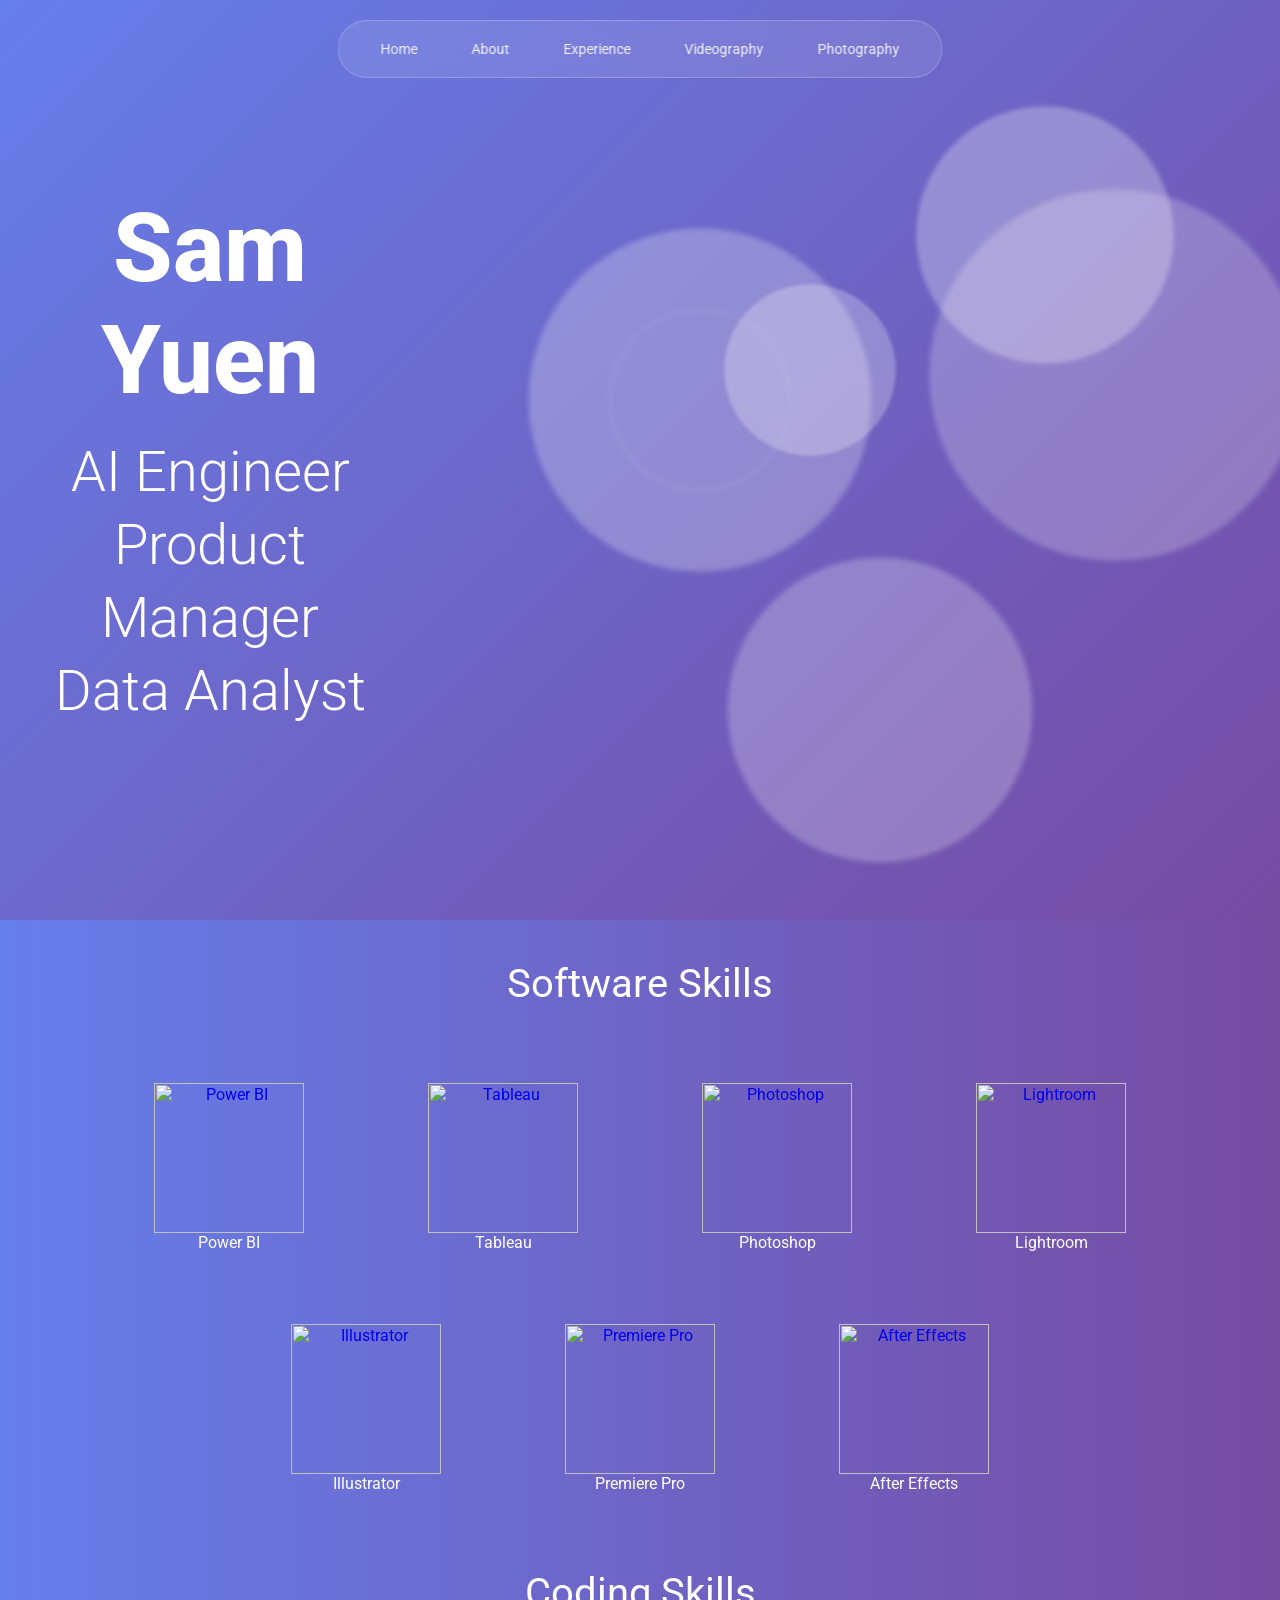
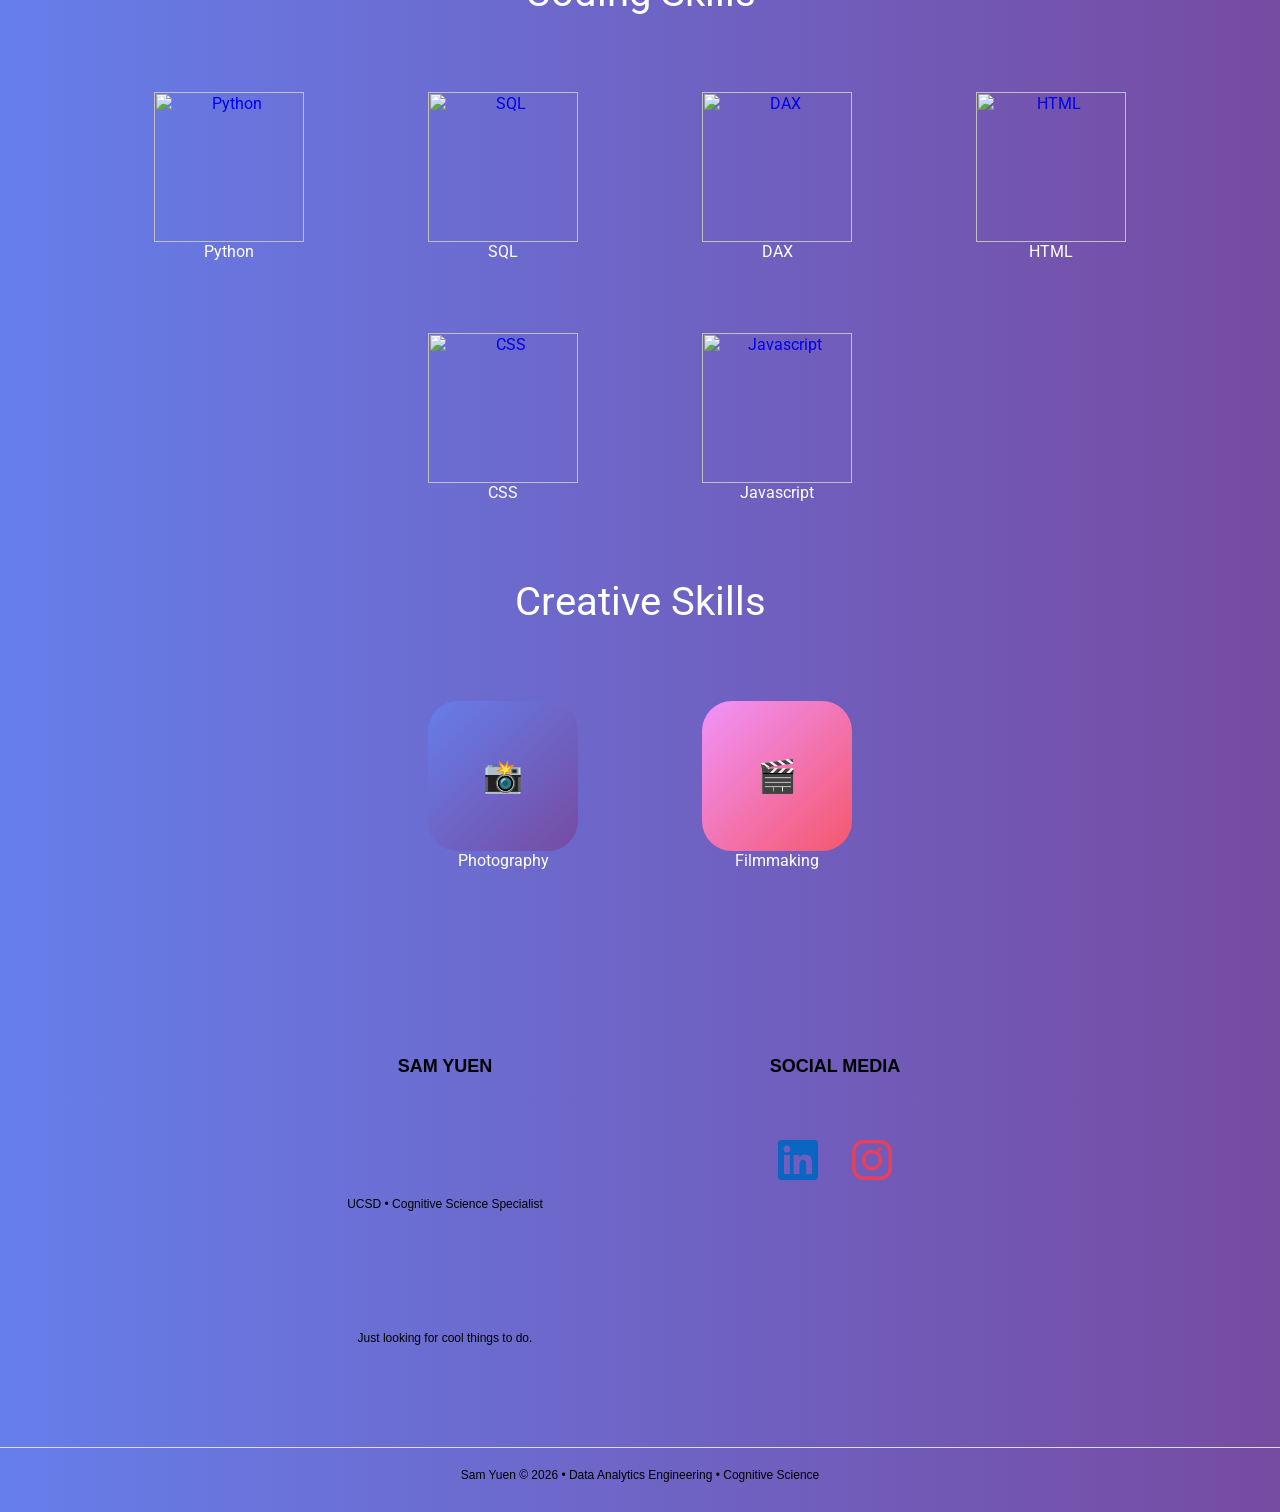
==== index.html @ 104d965e "Update index.html" ====
<nav class="navbar">
  <a href="https://samyuen33.github.io/site/index.html">Home</a>
  <a href="https://samyuen33.github.io/site/pages/about.html">About</a>
  <a href="https://samyuen33.github.io/site/pages/experience.html">Experience</a>
  <a href="https://samyuen33.github.io/site/pages/filmmaking.html">Videography</a>
  <a href="https://samyuen33.github.io/site/pages/photography.html">Photography</a>
</nav><!doctype html>
<html>
<head>
<meta charset="utf-8">
<meta name="viewport" content="width=device-width, initial-scale=1.0">
<title>Sam Yuen - Portfolio</title>

<script src="https://unpkg.com/aos@2.3.1/dist/aos.js"></script>
<link href="https://unpkg.com/aos@2.3.1/dist/aos.css" rel="stylesheet">
<link href="https://fonts.googleapis.com/css?family=Roboto:300,800&display=swap" rel="stylesheet">

<style type="text/css">
@charset "utf-8";

body {
	background: linear-gradient(90deg, #667eea 0%, #764ba2 100%);
	opacity: 0; 
    transition: opacity 3s; 
}

html, body {
    height: 100%;
    margin: 0;
    padding: 0;
}

body::-webkit-scrollbar {
	display: none;
}

body {
  -ms-overflow-style: none;
  scrollbar-width: none;
}

.topnav {
  background-color: #333;
  overflow: hidden;
}

.topnav a {
  float: left;
  color: #f2f2f2;
  text-align: center;
  padding: 14px 16px;
  text-decoration: none;
  font-size: 17px;
}

.topnav a:hover {
  background-color: #ddd;
  color: black;
}

.topnav a.active {
  background-color: #005CFF;
  color: white;
}

a {
	font-family: 'Roboto', sans-serif;
	text-decoration: none;
}

/* Navbar styling */
.navbar {
  position: fixed;
  top: 20px;
  left: 50%;
  transform: translateX(-50%);
  display: flex;
  gap: 30px;
  background: rgba(255, 255, 255, 0.1);
  backdrop-filter: blur(12px);
  border-radius: 50px;
  padding: 12px 30px;
  border: 1px solid rgba(255, 255, 255, 0.2);
  z-index: 100;
  font-family: 'Roboto', sans-serif;
}

.navbar a {
  color: #f2f2f2;
  font-size: 14px;
  padding: 8px 12px;
  transition: transform 0.2s ease-out;
}

.navbar a:hover {
  transform: translateY(-4px);
}

p.softwareskills {
	text-align: center;
	font-family: 'Roboto', sans-serif;
	color: white;
	font-size: 40px;
	margin-top: 40px;
}

ul.softwareskills {
	text-align: center;
	list-style: none;
	padding: 0;
}

li {
  display: inline-block;
  margin: 20px;
}

img.software {
	height: 150px;
	width: 150px;
}



p.codingskills {
	color: white;
	font-family: 'Roboto', sans-serif;
	text-align: center;
	font-size: 40px;
	margin-top: 40px;
}

img.codingskills {
	height: 150px;
	width: 150px;
}

ul.codingskills {
	text-align: center;
	list-style: none;
	padding: 0;
}

p.creativeskills {
	color: white;
	font-family: 'Roboto', sans-serif;
	text-align: center;
	font-size: 40px;
	margin-top: 40px;
}

video.creativeskills {
	height: 180px;
	width: auto;
	border-radius: 30px;
	background: #f0f0f0;
}

a {
	opacity: 1;
	transition: .5s ease;
}

a:hover {
	opacity: 0.6;
}

.footer {
	color: black;
	font-family: 'Lexend Deca', sans-serif;
	font-size: 12px;
	text-align: center;
	margin-top: 60px;
	padding: 30px 0;
}

#container {
	display: flex;
	justify-content: center;
	gap: 40px;
	margin: 60px 20px;
	flex-wrap: wrap;
}

.box1, .box2 {
	flex: 1;
	min-width: 250px;
	max-width: 350px;
}

div.nav3 {
	text-align: center;
	margin: 15px 0;
}

.socialmedia {
	padding: 15px;
	display: inline-block;
}

img.icons {
	height: 40px;
	width: 40px;
	opacity: 0.7;
	transition: 0.3s;
}

img.icons:hover {
	opacity: 1;
}

.indexpic {
	width: 100%;
	height: auto;
	display: block;
}

.footer-bottom {
	border-top: 1px solid #ddd;
	padding-top: 20px;
	margin-top: 40px;
}
</style>
</head>

<body onload="document.body.style.opacity='1'">
	


<div id="banner" style="display: flex; align-items: center; background: linear-gradient(135deg, #667eea 0%, #764ba2 100%); padding: 60px 40px; min-height: 500px; gap: 60px; position: relative; overflow: hidden;">
  <!-- Left side text -->
  <div style="flex: 1; display: flex; flex-direction: column; justify-content: center; align-items: center; position: relative; z-index: 2;">
    <div id="textContent" style="font-family: 'Roboto', sans-serif; color: white; text-align: center; transition: transform 0.1s ease-out;">
      <div style="font-size: 96px; font-weight: 800; margin-bottom: 20px;">Sam Yuen</div>
      <div style="font-size: 56px; line-height: 1.3; font-weight: 300;">
        <div>AI Engineer</div>
        <div>Product Manager</div>
        <div>Data Analyst</div>
      </div>
    </div>
  </div>
  
  <!-- Right side interactive frosted glass cogs -->
  <div style="flex: 1; display: flex; justify-content: center; align-items: center; position: relative; z-index: 1; perspective: 1000px;">
    <div id="cubeContainer" style="position: relative; width: 800px; height: 800px;">
      <!-- Cog 1 (large, left) -->
      <svg id="cube1" style="position: absolute; left: 80px; top: 160px; width: 360px; height: 360px; transition: transform 0.1s ease-out; transform-style: preserve-3d; transform-origin: center;" viewBox="0 0 200 200">
        <defs>
          <filter id="cogGlass1">
            <feGaussianBlur in="SourceGraphic" stdDeviation="1.5" />
          </filter>
        </defs>
        <g opacity="0.25" filter="url(#cogGlass1)">
          <circle cx="100" cy="100" r="95" fill="white" stroke="rgba(255,255,255,0.3)" stroke-width="2"/>
          <g id="teeth1">
            <rect x="95" y="8" width="10" height="20" fill="white"/>
            <rect x="95" y="8" width="10" height="20" fill="white" transform="rotate(30 100 100)"/>
            <rect x="95" y="8" width="10" height="20" fill="white" transform="rotate(60 100 100)"/>
            <rect x="95" y="8" width="10" height="20" fill="white" transform="rotate(90 100 100)"/>
            <rect x="95" y="8" width="10" height="20" fill="white" transform="rotate(120 100 100)"/>
            <rect x="95" y="8" width="10" height="20" fill="white" transform="rotate(150 100 100)"/>
            <rect x="95" y="8" width="10" height="20" fill="white" transform="rotate(180 100 100)"/>
            <rect x="95" y="8" width="10" height="20" fill="white" transform="rotate(210 100 100)"/>
            <rect x="95" y="8" width="10" height="20" fill="white" transform="rotate(240 100 100)"/>
            <rect x="95" y="8" width="10" height="20" fill="white" transform="rotate(270 100 100)"/>
            <rect x="95" y="8" width="10" height="20" fill="white" transform="rotate(300 100 100)"/>
            <rect x="95" y="8" width="10" height="20" fill="white" transform="rotate(330 100 100)"/>
          </g>
          <circle cx="100" cy="100" r="60" fill="rgba(255,255,255,0.2)" stroke="rgba(255,255,255,0.3)" stroke-width="2"/>
        </g>
        <g opacity="0.3" filter="url(#cogGlass1)">
          <circle cx="100" cy="100" r="50" fill="none" stroke="rgba(255,255,255,0.4)" stroke-width="1"/>
        </g>
      </svg>
      
      <!-- Cog 0.5 (between cog 1 and 2, bottom) -->
      <svg id="cube0_5" style="position: absolute; left: 280px; top: 490px; width: 320px; height: 320px; transition: transform 0.1s ease-out; transform-style: preserve-3d; transform-origin: center;" viewBox="0 0 200 200">
        <g opacity="0.24" filter="url(#cogGlass1)">
          <circle cx="100" cy="100" r="95" fill="white" stroke="rgba(255,255,255,0.28)" stroke-width="2"/>
          <g id="teeth0_5">
            <rect x="95" y="8" width="10" height="20" fill="white"/>
            <rect x="95" y="8" width="10" height="20" fill="white" transform="rotate(30 100 100)"/>
            <rect x="95" y="8" width="10" height="20" fill="white" transform="rotate(60 100 100)"/>
            <rect x="95" y="8" width="10" height="20" fill="white" transform="rotate(90 100 100)"/>
            <rect x="95" y="8" width="10" height="20" fill="white" transform="rotate(120 100 100)"/>
            <rect x="95" y="8" width="10" height="20" fill="white" transform="rotate(150 100 100)"/>
            <rect x="95" y="8" width="10" height="20" fill="white" transform="rotate(180 100 100)"/>
            <rect x="95" y="8" width="10" height="20" fill="white" transform="rotate(210 100 100)"/>
            <rect x="95" y="8" width="10" height="20" fill="white" transform="rotate(240 100 100)"/>
            <rect x="95" y="8" width="10" height="20" fill="white" transform="rotate(270 100 100)"/>
            <rect x="95" y="8" width="10" height="20" fill="white" transform="rotate(300 100 100)"/>
            <rect x="95" y="8" width="10" height="20" fill="white" transform="rotate(330 100 100)"/>
          </g>
          <circle cx="100" cy="100" r="60" fill="rgba(255,255,255,0.2)" stroke="rgba(255,255,255,0.28)" stroke-width="2"/>
        </g>
      </svg>
      
      <!-- Cog 1.5 (medium, between 1 and 2) -->
      <svg id="cube1_5" style="position: absolute; left: 280px; top: 220px; width: 180px; height: 180px; transition: transform 0.1s ease-out; transform-style: preserve-3d; transform-origin: center;" viewBox="0 0 200 200">
        <g opacity="0.26" filter="url(#cogGlass1)">
          <circle cx="100" cy="100" r="95" fill="white" stroke="rgba(255,255,255,0.32)" stroke-width="2"/>
          <g id="teeth1_5">
            <rect x="95" y="8" width="10" height="20" fill="white"/>
            <rect x="95" y="8" width="10" height="20" fill="white" transform="rotate(30 100 100)"/>
            <rect x="95" y="8" width="10" height="20" fill="white" transform="rotate(60 100 100)"/>
            <rect x="95" y="8" width="10" height="20" fill="white" transform="rotate(90 100 100)"/>
            <rect x="95" y="8" width="10" height="20" fill="white" transform="rotate(120 100 100)"/>
            <rect x="95" y="8" width="10" height="20" fill="white" transform="rotate(150 100 100)"/>
            <rect x="95" y="8" width="10" height="20" fill="white" transform="rotate(180 100 100)"/>
            <rect x="95" y="8" width="10" height="20" fill="white" transform="rotate(210 100 100)"/>
            <rect x="95" y="8" width="10" height="20" fill="white" transform="rotate(240 100 100)"/>
            <rect x="95" y="8" width="10" height="20" fill="white" transform="rotate(270 100 100)"/>
            <rect x="95" y="8" width="10" height="20" fill="white" transform="rotate(300 100 100)"/>
            <rect x="95" y="8" width="10" height="20" fill="white" transform="rotate(330 100 100)"/>
          </g>
          <circle cx="100" cy="100" r="60" fill="rgba(255,255,255,0.2)" stroke="rgba(255,255,255,0.32)" stroke-width="2"/>
        </g>
      </svg>
      
      <!-- Cog 2 (large, center-right) -->
      <svg id="cube2" style="position: absolute; left: 480px; top: 120px; width: 390px; height: 390px; transition: transform 0.1s ease-out; transform-style: preserve-3d; transform-origin: center;" viewBox="0 0 200 200">
        <g opacity="0.22" filter="url(#cogGlass1)">
          <circle cx="100" cy="100" r="95" fill="white" stroke="rgba(255,255,255,0.25)" stroke-width="2"/>
          <g id="teeth2">
            <rect x="95" y="8" width="10" height="20" fill="white"/>
            <rect x="95" y="8" width="10" height="20" fill="white" transform="rotate(30 100 100)"/>
            <rect x="95" y="8" width="10" height="20" fill="white" transform="rotate(60 100 100)"/>
            <rect x="95" y="8" width="10" height="20" fill="white" transform="rotate(90 100 100)"/>
            <rect x="95" y="8" width="10" height="20" fill="white" transform="rotate(120 100 100)"/>
            <rect x="95" y="8" width="10" height="20" fill="white" transform="rotate(150 100 100)"/>
            <rect x="95" y="8" width="10" height="20" fill="white" transform="rotate(180 100 100)"/>
            <rect x="95" y="8" width="10" height="20" fill="white" transform="rotate(210 100 100)"/>
            <rect x="95" y="8" width="10" height="20" fill="white" transform="rotate(240 100 100)"/>
            <rect x="95" y="8" width="10" height="20" fill="white" transform="rotate(270 100 100)"/>
            <rect x="95" y="8" width="10" height="20" fill="white" transform="rotate(300 100 100)"/>
            <rect x="95" y="8" width="10" height="20" fill="white" transform="rotate(330 100 100)"/>
          </g>
          <circle cx="100" cy="100" r="60" fill="rgba(255,255,255,0.2)" stroke="rgba(255,255,255,0.25)" stroke-width="2"/>
        </g>
      </svg>
      
      <!-- Cog 3 (medium, top-right) -->
      <svg id="cube3" style="position: absolute; right: 60px; top: 40px; width: 270px; height: 270px; transition: transform 0.1s ease-out; transform-style: preserve-3d; transform-origin: center;" viewBox="0 0 200 200">
        <g opacity="0.28" filter="url(#cogGlass1)">
          <circle cx="100" cy="100" r="95" fill="white" stroke="rgba(255,255,255,0.35)" stroke-width="2"/>
          <g id="teeth3">
            <rect x="95" y="8" width="10" height="20" fill="white"/>
            <rect x="95" y="8" width="10" height="20" fill="white" transform="rotate(30 100 100)"/>
            <rect x="95" y="8" width="10" height="20" fill="white" transform="rotate(60 100 100)"/>
            <rect x="95" y="8" width="10" height="20" fill="white" transform="rotate(90 100 100)"/>
            <rect x="95" y="8" width="10" height="20" fill="white" transform="rotate(120 100 100)"/>
            <rect x="95" y="8" width="10" height="20" fill="white" transform="rotate(150 100 100)"/>
            <rect x="95" y="8" width="10" height="20" fill="white" transform="rotate(180 100 100)"/>
            <rect x="95" y="8" width="10" height="20" fill="white" transform="rotate(210 100 100)"/>
            <rect x="95" y="8" width="10" height="20" fill="white" transform="rotate(240 100 100)"/>
            <rect x="95" y="8" width="10" height="20" fill="white" transform="rotate(270 100 100)"/>
            <rect x="95" y="8" width="10" height="20" fill="white" transform="rotate(300 100 100)"/>
            <rect x="95" y="8" width="10" height="20" fill="white" transform="rotate(330 100 100)"/>
          </g>
          <circle cx="100" cy="100" r="60" fill="rgba(255,255,255,0.2)" stroke="rgba(255,255,255,0.35)" stroke-width="2"/>
        </g>
      </svg>
    </div>
  </div>
</div>

<script>
const banner = document.getElementById('banner');
const cube1 = document.getElementById('cube1');
const cube0_5 = document.getElementById('cube0_5');
const cube1_5 = document.getElementById('cube1_5');
const cube2 = document.getElementById('cube2');
const cube3 = document.getElementById('cube3');

banner.addEventListener('mousemove', (e) => {
  const rect = banner.getBoundingClientRect();
  const x = e.clientX - rect.left;
  const y = e.clientY - rect.top;
  
  const centerX = rect.width / 2;
  const centerY = rect.height / 2;
  
  const distX = (x - centerX) / centerX;
  const distY = (y - centerY) / centerY;
  
  const moveX = distX * 25;
  const moveY = distY * 25;
  const rotateX = distY * 5;
  const rotateY = -distX * 5;
  
  const scale1 = 1 + (Math.abs(distX) + Math.abs(distY)) * 0.15;
  const scale0_5 = 1 + (Math.abs(distX) + Math.abs(distY)) * 0.14;
  const scale1_5 = 1 + (Math.abs(distX) + Math.abs(distY)) * 0.18;
  const scale2 = 1 + (Math.abs(distX) + Math.abs(distY)) * 0.12;
  const scale3 = 1 + (Math.abs(distX) + Math.abs(distY)) * 0.2;
  
  cube1.style.transform = `translate(${moveX}px, ${moveY}px) rotateX(${rotateX}deg) rotateY(${rotateY}deg) scale(${scale1})`;
  cube0_5.style.transform = `translate(${moveX * 0.6}px, ${moveY * 0.6}px) rotateX(${rotateX * 0.7}deg) rotateY(${rotateY * 0.7}deg) scale(${scale0_5})`;
  cube1_5.style.transform = `translate(${moveX * 0.75}px, ${moveY * 0.75}px) rotateX(${rotateX * 0.9}deg) rotateY(${rotateY * 0.9}deg) scale(${scale1_5})`;
  cube2.style.transform = `translate(${moveX * 0.85}px, ${moveY * 0.85}px) rotateX(${rotateX * 0.8}deg) rotateY(${rotateY * 0.8}deg) scale(${scale2})`;
  cube3.style.transform = `translate(${moveX * 0.65}px, ${moveY * 0.65}px) rotateX(${rotateX * 0.6}deg) rotateY(${rotateY * 0.6}deg) scale(${scale3})`;
});

banner.addEventListener('mouseleave', () => {
  cube1.style.transform = 'translate(0, 0) rotateX(0deg) rotateY(0deg) scale(1)';
  cube0_5.style.transform = 'translate(0, 0) rotateX(0deg) rotateY(0deg) scale(1)';
  cube1_5.style.transform = 'translate(0, 0) rotateX(0deg) rotateY(0deg) scale(1)';
  cube2.style.transform = 'translate(0, 0) rotateX(0deg) rotateY(0deg) scale(1)';
  cube3.style.transform = 'translate(0, 0) rotateX(0deg) rotateY(0deg) scale(1)';
});
</script>

<p class="softwareskills" data-aos="fade-up">Software Skills</p>

<div>
<ul class="softwareskills">
	
<li class="software" data-aos="fade-up" data-aos-delay="0"><a href="https://powerbi.microsoft.com/en-us/"><figure><img class="software" src="images/powerbi.png" width="150" height="150" alt="Power BI"/><figcaption style="color: white; font-family: 'Roboto', sans-serif;">Power BI</figcaption></figure></a></li>
	
<li class="software" data-aos="fade-up" data-aos-delay="100"><a href="https://www.tableau.com/"><figure><img class="software" src="images/tableau.jpg" width="150" height="150" alt="Tableau"/><figcaption style="color: white; font-family: 'Roboto', sans-serif;">Tableau</figcaption></figure></a></li>

<li class="software" data-aos="fade-up" data-aos-delay="200"><a href="https://www.adobe.com/products/photoshop.html"><figure><img class="software" src="images/photoshopicon.png" width="150" height="150" alt="Photoshop"/><figcaption style="color: white; font-family: 'Roboto', sans-serif;">Photoshop</figcaption></figure></a></li>
	
<li class="software" data-aos="fade-up" data-aos-delay="300"><a href="https://www.adobe.com/products/photoshop-lightroom-classic.html"><figure><img class="software" src="images/lightroomicon.png" width="150" height="150" alt="Lightroom"/><figcaption style="color: white; font-family: 'Roboto', sans-serif;">Lightroom</figcaption></figure></a></li>
	
<li class="software" data-aos="fade-up" data-aos-delay="400"><a href="https://www.adobe.com/products/illustrator.html"><figure><img class="software" src="images/illustratoricon.png" width="150" height="150" alt="Illustrator"/><figcaption style="color: white; font-family: 'Roboto', sans-serif;">Illustrator</figcaption></figure></a></li>
	
<li class="software" data-aos="fade-up" data-aos-delay="500"><a href="https://www.adobe.com/products/premiere.html"><figure><img class="software" src="images/premiereproicon.png" width="150" height="150" alt="Premiere Pro"/><figcaption style="color: white; font-family: 'Roboto', sans-serif;">Premiere Pro</figcaption></figure></a></li>
	
<li class="software" data-aos="fade-up" data-aos-delay="600"><a href="https://www.adobe.com/products/aftereffects.html"><figure><img class="software" src="images/aftereffectsicon.png" width="150" height="150" alt="After Effects"/><figcaption style="color: white; font-family: 'Roboto', sans-serif;">After Effects</figcaption></figure></a></li>
</ul>
</div>

<p class="codingskills" data-aos="fade-up">Coding Skills</p>

<div>
	<ul class="codingskills">
  <li data-aos="fade-up"><a href="https://www.youtube.com/watch?v=Z1Yd7upQsXY&list=PLBZBJbE_rGRWeh5mIBhD-hhDwSEDxogDg"><figure><img class="codingskills" src="images/python.png" width="150" height="150" alt="Python"/>
    <figcaption style="color: white; font-family: 'Roboto', sans-serif;">Python</figcaption></figure></a></li>
		
  <li data-aos="fade-up" data-aos-delay="100"><a href="https://www.w3schools.com/sql/"><figure><img class="codingskills" src="images/sql.png" width="150" height="150" alt="SQL"/>
    <figcaption style="color: white; font-family: 'Roboto', sans-serif;">SQL</figcaption></figure></a></li>

  <li data-aos="fade-up" data-aos-delay="200"><a href="https://docs.microsoft.com/en-us/power-bi/transform-model/desktop-quickstart-learn-dax-basics"><figure><img class="codingskills" src="images/dax.png" width="150" height="150" alt="DAX"/>
    <figcaption style="color: white; font-family: 'Roboto', sans-serif;">DAX</figcaption></figure></a></li>		
		
  <li data-aos="fade-up" data-aos-delay="300"><a href="https://www.python.org/about/gettingstarted/"><figure><img class="codingskills" src="images/html.png" width="150" height="150" alt="HTML"/>
    <figcaption style="color: white; font-family: 'Roboto', sans-serif;">HTML</figcaption></figure></a></li>
		
  <li data-aos="fade-up" data-aos-delay="400"><a href="https://www.w3schools.com/css/"><figure><img class="codingskills" src="images/css.png" width="150" height="150" alt="CSS"/>
    <figcaption style="color: white; font-family: 'Roboto', sans-serif;">CSS</figcaption></figure></a></li>
		
<li data-aos="fade-up" data-aos-delay="500"><a href="https://www.w3schools.com/js/"><figure><img class="codingskills" src="images/javascript.png" width="150" height="150" alt="Javascript"/>
    <figcaption style="color: white; font-family: 'Roboto', sans-serif;">Javascript</figcaption></figure></a></li>
	  </figure>
</li>
		
</ul>
	
</div>

<p class="creativeskills" data-aos="fade-up">Creative Skills</p>

<div>
	<ul class="codingskills">
  <li data-aos="fade-up">
	  <figure>
		<div style="width: 150px; height: 150px; background: linear-gradient(135deg, #667eea 0%, #764ba2 100%); border-radius: 30px; display: flex; align-items: center; justify-content: center;">
			<span style="font-family: 'Lexend Deca', sans-serif; color: white; font-size: 32px; font-weight: bold;">📸</span>
		</div>
		<figcaption style="color: white; font-family: 'Roboto', sans-serif;">Photography</figcaption>
	  </figure>
  </li>
		
  <li data-aos="fade-up" data-aos-delay="100">
	  <figure>
		<div style="width: 150px; height: 150px; background: linear-gradient(135deg, #f093fb 0%, #f5576c 100%); border-radius: 30px; display: flex; align-items: center; justify-content: center;">
			<span style="font-family: 'Lexend Deca', sans-serif; color: white; font-size: 32px; font-weight: bold;">🎬</span>
		</div>
		<figcaption style="color: white; font-family: 'Roboto', sans-serif;">Filmmaking</figcaption>
	  </figure>
  </li>
</ul>
	
</div>

<div id="container">
	<div class="box1">
		<p class="footer" style="font-weight: bold; font-size: 18px;">SAM YUEN</p>
		<p class="footer">UCSD • Cognitive Science Specialist</p>
		<p class="footer">Just looking for cool things to do.</p>
	</div>
  <div class="box2">
	<p class="footer" style="font-weight: bold; font-size: 18px;">SOCIAL MEDIA</p>
	<div class="nav3">
		<a class="socialmedia" href="https://www.linkedin.com/in/samyuen33/" target="_blank">
			<svg width="40" height="40" viewBox="0 0 24 24" fill="#0a66c2">
				<path d="M20.447 20.452h-3.554v-5.569c0-1.328-.027-3.037-1.852-3.037-1.853 0-2.136 1.445-2.136 2.939v5.667H9.351V9h3.414v1.561h.046c.477-.9 1.637-1.85 3.37-1.85 3.601 0 4.267 2.37 4.267 5.455v6.286zM5.337 7.433c-1.144 0-2.063-.926-2.063-2.065 0-1.138.92-2.063 2.063-2.063 1.14 0 2.064.925 2.064 2.063 0 1.139-.925 2.065-2.064 2.065zm1.782 13.019H3.555V9h3.564v11.452zM22.225 0H1.771C.792 0 0 .774 0 1.729v20.542C0 23.227.792 24 1.771 24h20.451C23.2 24 24 23.227 24 22.271V1.729C24 .774 23.2 0 22.225 0z"/>
			</svg>
		</a>
		<a class="socialmedia" href="https://www.instagram.com/samy.cr2/" target="_blank">
			<svg width="40" height="40" viewBox="0 0 24 24" fill="#E4405F">
				<path d="M12 0C8.74 0 8.333.015 7.053.072 5.775.132 4.905.333 4.117.63c-.798.297-1.474.645-2.15 1.321C1.286 2.75.938 3.426.64 4.217.343 5.005.143 5.874.072 7.153.012 8.333 0 8.74 0 12s.015 3.667.072 4.947c.06 1.277.261 2.148.558 2.913.3.798.646 1.473 1.321 2.148.676.676 1.35 1.025 2.148 1.325.766.296 1.636.499 2.913.558C8.333 23.988 8.74 24 12 24s3.667-.015 4.947-.072c1.277-.059 2.148-.262 2.913-.558.798-.3 1.474-.649 2.148-1.325.676-.675 1.025-1.35 1.325-2.148.296-.765.499-1.636.558-2.913.06-1.28.072-1.687.072-4.947s-.015-3.667-.072-4.947c-.059-1.277-.262-2.149-.558-2.913-.3-.798-.649-1.474-1.325-2.148-.675-.676-1.35-1.025-2.148-1.325-.765-.297-1.636-.499-2.913-.558C15.667.012 15.26 0 12 0zm0 2.16c3.203 0 3.585.009 4.849.070 1.17.054 1.805.244 2.227.408.562.217.96.477 1.382.896.419.42.679.819.896 1.381.164.422.355 1.057.408 2.227.061 1.264.07 1.646.07 4.849s-.009 3.585-.07 4.849c-.054 1.17-.244 1.805-.408 2.227-.217.562-.477.96-.896 1.382-.42.419-.819.679-1.381.896-.422.164-1.057.355-2.227.408-1.264.061-1.646.07-4.849.07s-3.585-.009-4.849-.07c-1.17-.054-1.805-.244-2.227-.408-.562-.217-.96-.477-1.382-.896-.419-.42-.679-.819-.896-1.381-.164-.422-.355-1.057-.408-2.227-.061-1.264-.07-1.646-.07-4.849s.009-3.585.07-4.849c.054-1.17.244-1.805.408-2.227.217-.562.477-.96.896-1.382.42-.419.819-.679 1.381-.896.422-.164 1.057-.355 2.227-.408 1.264-.061 1.646-.07 4.849-.07zm0 3.678c-3.405 0-6.162 2.756-6.162 6.162 0 3.405 2.756 6.162 6.162 6.162 3.405 0 6.162-2.756 6.162-6.162 0-3.405-2.757-6.162-6.162-6.162zm0 10.162c-2.209 0-4-1.79-4-4 0-2.209 1.791-4 4-4s4 1.791 4 4c0 2.21-1.791 4-4 4zm4.408-11.845c-.796 0-1.441.645-1.441 1.44s.645 1.44 1.441 1.44c.795 0 1.44-.645 1.44-1.44s-.645-1.44-1.44-1.44z"/>
			</svg>
		</a>
	</div>
  </div>
</div>

<div class="footer footer-bottom">
	Sam Yuen © 2026 • Data Analytics Engineering • Cognitive Science
</div>

<script>
    AOS.init();
</script>

</body>
</html>
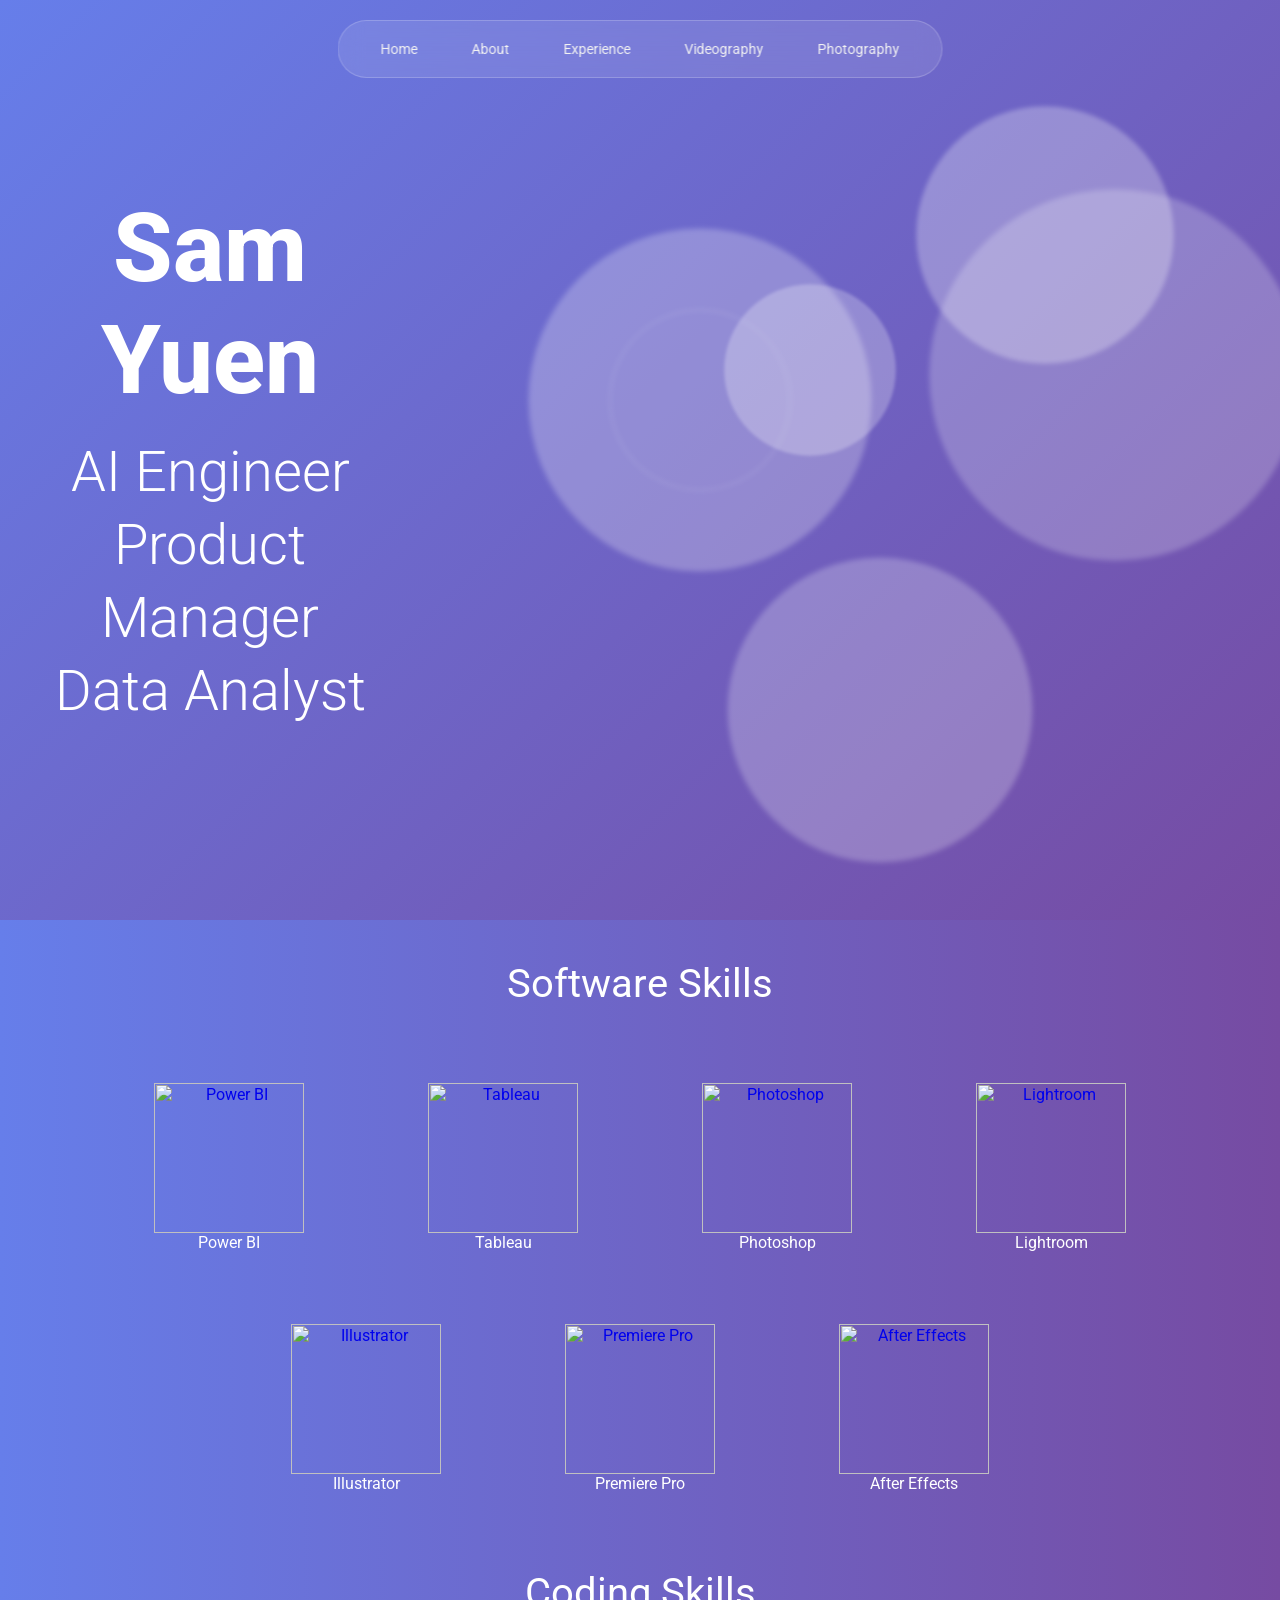
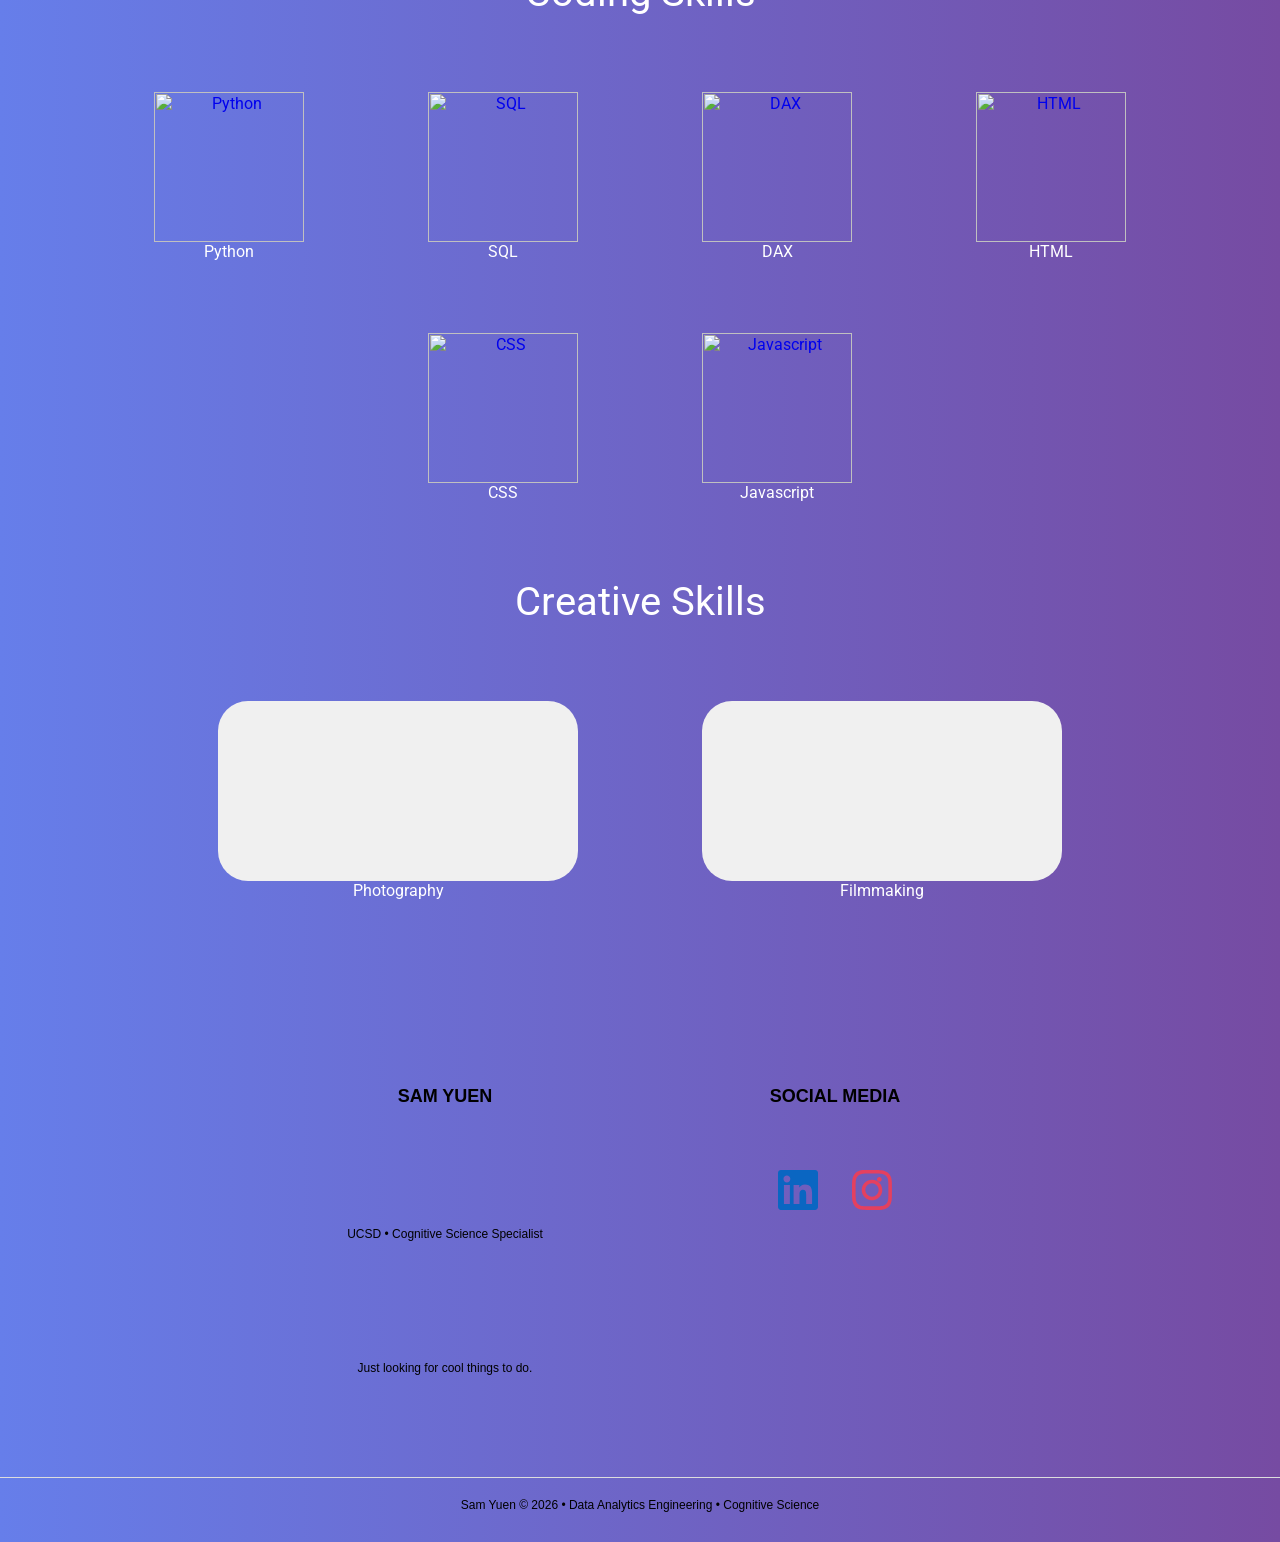
==== commit faafd2d2: "Update index.html" ====
--- a/index.html
+++ b/index.html
@@ -465,18 +465,18 @@
 	<ul class="codingskills">
   <li data-aos="fade-up">
 	  <figure>
-		<div style="width: 150px; height: 150px; background: linear-gradient(135deg, #667eea 0%, #764ba2 100%); border-radius: 30px; display: flex; align-items: center; justify-content: center;">
-			<span style="font-family: 'Lexend Deca', sans-serif; color: white; font-size: 32px; font-weight: bold;">📸</span>
-		</div>
+		<video autoplay muted loop class="creativeskills">
+  		<source src="videos/photographylink.mp4" type="video/mp4">
+  	</video>
 		<figcaption style="color: white; font-family: 'Roboto', sans-serif;">Photography</figcaption>
 	  </figure>
   </li>
 		
   <li data-aos="fade-up" data-aos-delay="100">
 	  <figure>
-		<div style="width: 150px; height: 150px; background: linear-gradient(135deg, #f093fb 0%, #f5576c 100%); border-radius: 30px; display: flex; align-items: center; justify-content: center;">
-			<span style="font-family: 'Lexend Deca', sans-serif; color: white; font-size: 32px; font-weight: bold;">🎬</span>
-		</div>
+		<video autoplay muted loop class="creativeskills">
+  		<source src="videos/webdesignlink.mp4" type="video/mp4">
+  	</video>
 		<figcaption style="color: white; font-family: 'Roboto', sans-serif;">Filmmaking</figcaption>
 	  </figure>
   </li>
@@ -517,3 +517,4 @@
 
 </body>
 </html>
+
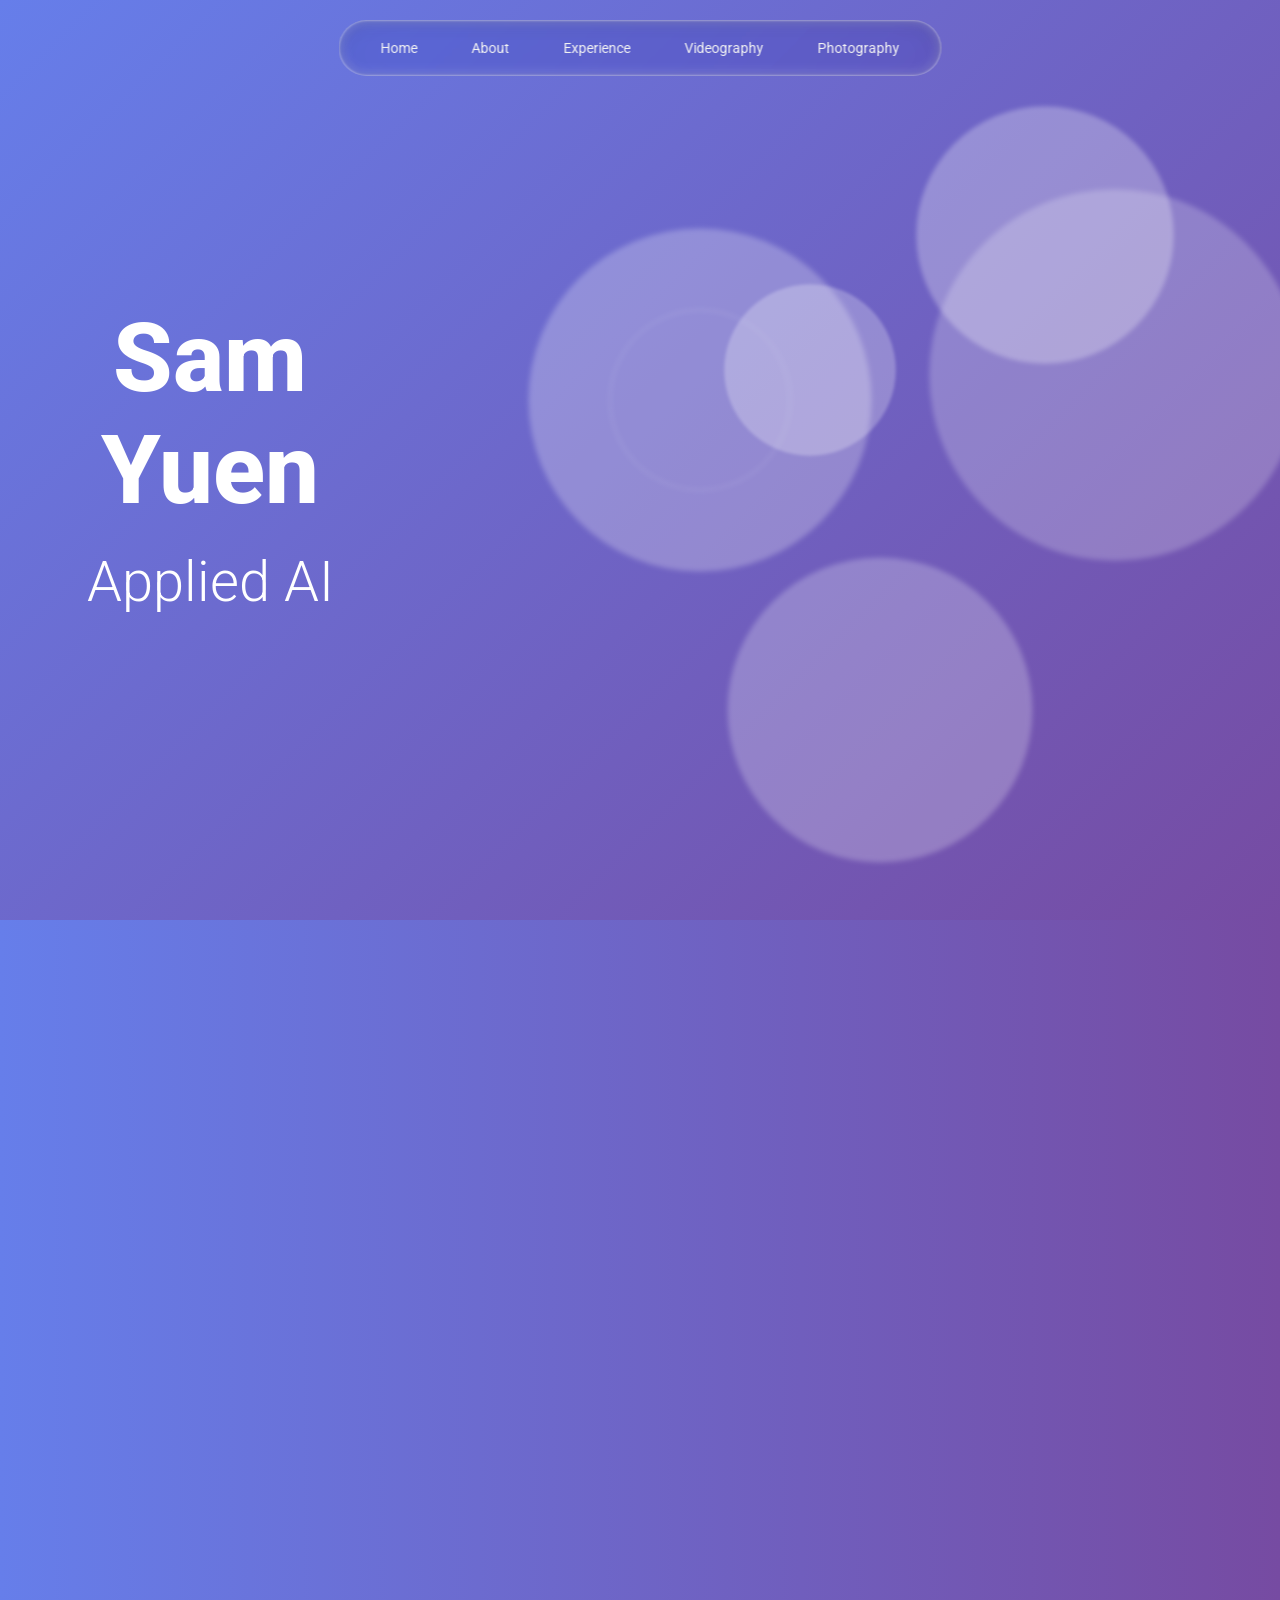
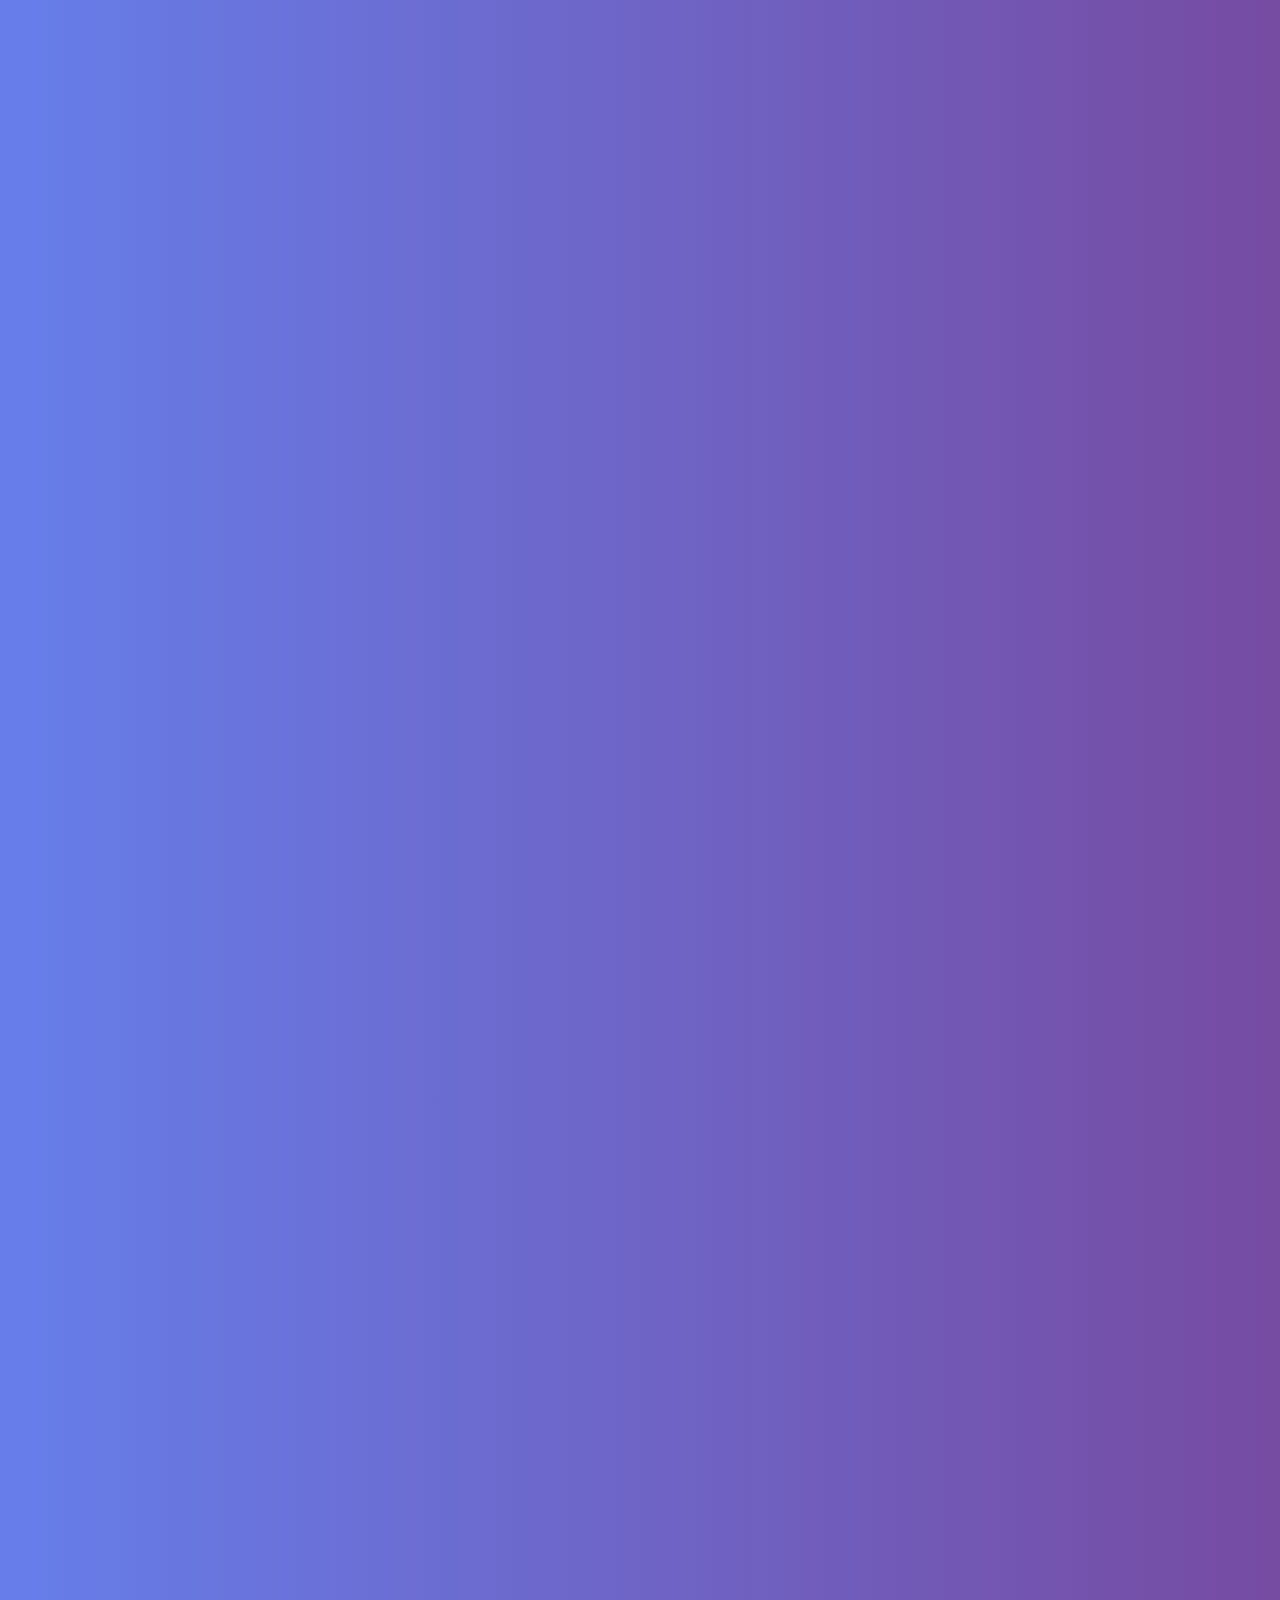
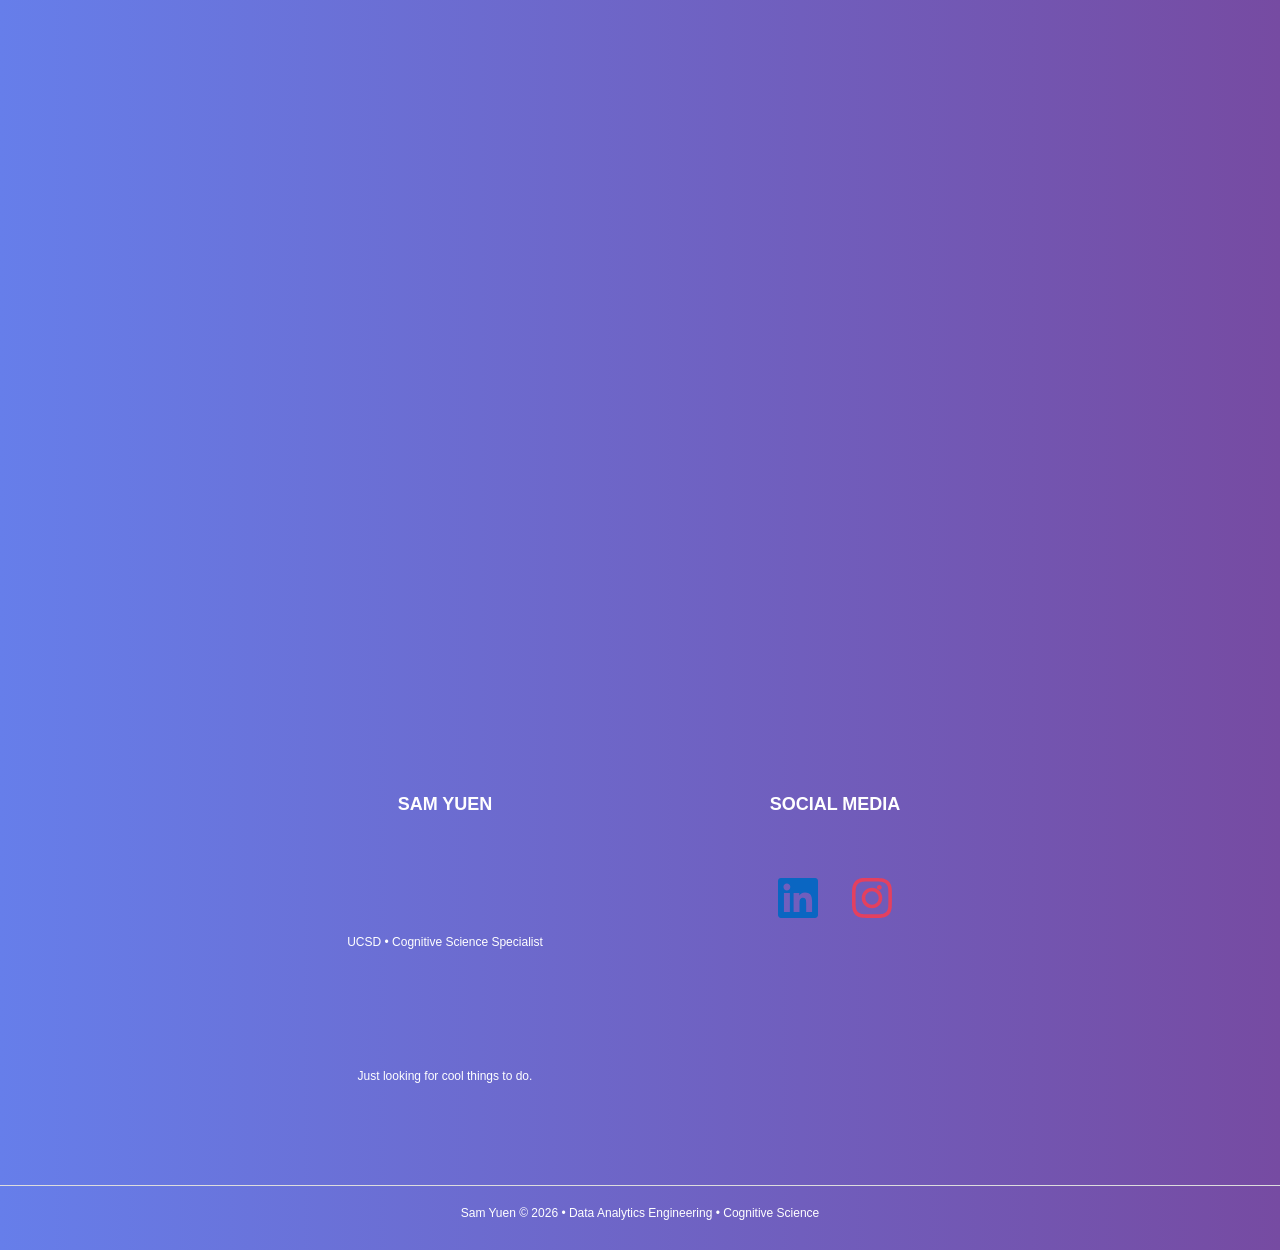
==== commit 47eb277c: "Update HTML, CSS, and add new skill logos in images/index" ====
--- a/index.html
+++ b/index.html
@@ -1,3 +1,17 @@
+<svg style="position:absolute; width:0; height:0; overflow:hidden;" aria-hidden="true" focusable="false">
+  <filter id="navbar-glass-filter" color-interpolation-filters="sRGB" x="0%" y="0%" width="100%" height="100%">
+    <feImage x="0" y="0" width="100%" height="100%" preserveAspectRatio="none" result="map" href="[data-uri]"/>
+    <feDisplacementMap in="SourceGraphic" in2="map" result="dispRed" scale="-20" xChannelSelector="R" yChannelSelector="G"></feDisplacementMap>
+    <feColorMatrix in="dispRed" type="matrix" values="1 0 0 0 0 0 0 0 0 0 0 0 0 0 0 0 0 0 1 0" result="red"></feColorMatrix>
+    <feDisplacementMap in="SourceGraphic" in2="map" result="dispGreen" scale="-24" xChannelSelector="R" yChannelSelector="G"></feDisplacementMap>
+    <feColorMatrix in="dispGreen" type="matrix" values="0 0 0 0 0 0 1 0 0 0 0 0 0 0 0 0 0 0 1 0" result="green"></feColorMatrix>
+    <feDisplacementMap in="SourceGraphic" in2="map" result="dispBlue" scale="-28" xChannelSelector="R" yChannelSelector="G"></feDisplacementMap>
+    <feColorMatrix in="dispBlue" type="matrix" values="0 0 0 0 0 0 0 0 0 0 0 0 1 0 0 0 0 0 1 0" result="blue"></feColorMatrix>
+    <feBlend in="red" in2="green" mode="screen" result="rg"></feBlend>
+    <feBlend in="rg" in2="blue" mode="screen" result="output"></feBlend>
+    <feGaussianBlur in="output" stdDeviation="3"></feGaussianBlur>
+  </filter>
+</svg>
 <nav class="navbar">
   <a href="https://samyuen33.github.io/site/index.html">Home</a>
   <a href="https://samyuen33.github.io/site/pages/about.html">About</a>
@@ -15,212 +29,7 @@
 <link href="https://unpkg.com/aos@2.3.1/dist/aos.css" rel="stylesheet">
 <link href="https://fonts.googleapis.com/css?family=Roboto:300,800&display=swap" rel="stylesheet">
 
-<style type="text/css">
-@charset "utf-8";
-
-body {
-	background: linear-gradient(90deg, #667eea 0%, #764ba2 100%);
-	opacity: 0; 
-    transition: opacity 3s; 
-}
-
-html, body {
-    height: 100%;
-    margin: 0;
-    padding: 0;
-}
-
-body::-webkit-scrollbar {
-	display: none;
-}
-
-body {
-  -ms-overflow-style: none;
-  scrollbar-width: none;
-}
-
-.topnav {
-  background-color: #333;
-  overflow: hidden;
-}
-
-.topnav a {
-  float: left;
-  color: #f2f2f2;
-  text-align: center;
-  padding: 14px 16px;
-  text-decoration: none;
-  font-size: 17px;
-}
-
-.topnav a:hover {
-  background-color: #ddd;
-  color: black;
-}
-
-.topnav a.active {
-  background-color: #005CFF;
-  color: white;
-}
-
-a {
-	font-family: 'Roboto', sans-serif;
-	text-decoration: none;
-}
-
-/* Navbar styling */
-.navbar {
-  position: fixed;
-  top: 20px;
-  left: 50%;
-  transform: translateX(-50%);
-  display: flex;
-  gap: 30px;
-  background: rgba(255, 255, 255, 0.1);
-  backdrop-filter: blur(12px);
-  border-radius: 50px;
-  padding: 12px 30px;
-  border: 1px solid rgba(255, 255, 255, 0.2);
-  z-index: 100;
-  font-family: 'Roboto', sans-serif;
-}
-
-.navbar a {
-  color: #f2f2f2;
-  font-size: 14px;
-  padding: 8px 12px;
-  transition: transform 0.2s ease-out;
-}
-
-.navbar a:hover {
-  transform: translateY(-4px);
-}
-
-p.softwareskills {
-	text-align: center;
-	font-family: 'Roboto', sans-serif;
-	color: white;
-	font-size: 40px;
-	margin-top: 40px;
-}
-
-ul.softwareskills {
-	text-align: center;
-	list-style: none;
-	padding: 0;
-}
-
-li {
-  display: inline-block;
-  margin: 20px;
-}
-
-img.software {
-	height: 150px;
-	width: 150px;
-}
-
-
-
-p.codingskills {
-	color: white;
-	font-family: 'Roboto', sans-serif;
-	text-align: center;
-	font-size: 40px;
-	margin-top: 40px;
-}
-
-img.codingskills {
-	height: 150px;
-	width: 150px;
-}
-
-ul.codingskills {
-	text-align: center;
-	list-style: none;
-	padding: 0;
-}
-
-p.creativeskills {
-	color: white;
-	font-family: 'Roboto', sans-serif;
-	text-align: center;
-	font-size: 40px;
-	margin-top: 40px;
-}
-
-video.creativeskills {
-	height: 180px;
-	width: auto;
-	border-radius: 30px;
-	background: #f0f0f0;
-}
-
-a {
-	opacity: 1;
-	transition: .5s ease;
-}
-
-a:hover {
-	opacity: 0.6;
-}
-
-.footer {
-	color: black;
-	font-family: 'Lexend Deca', sans-serif;
-	font-size: 12px;
-	text-align: center;
-	margin-top: 60px;
-	padding: 30px 0;
-}
-
-#container {
-	display: flex;
-	justify-content: center;
-	gap: 40px;
-	margin: 60px 20px;
-	flex-wrap: wrap;
-}
-
-.box1, .box2 {
-	flex: 1;
-	min-width: 250px;
-	max-width: 350px;
-}
-
-div.nav3 {
-	text-align: center;
-	margin: 15px 0;
-}
-
-.socialmedia {
-	padding: 15px;
-	display: inline-block;
-}
-
-img.icons {
-	height: 40px;
-	width: 40px;
-	opacity: 0.7;
-	transition: 0.3s;
-}
-
-img.icons:hover {
-	opacity: 1;
-}
-
-.indexpic {
-	width: 100%;
-	height: auto;
-	display: block;
-}
-
-.footer-bottom {
-	border-top: 1px solid #ddd;
-	padding-top: 20px;
-	margin-top: 40px;
-}
-</style>
+<link rel="stylesheet" href="index.css">
 </head>
 
 <body onload="document.body.style.opacity='1'">
@@ -233,9 +42,7 @@
     <div id="textContent" style="font-family: 'Roboto', sans-serif; color: white; text-align: center; transition: transform 0.1s ease-out;">
       <div style="font-size: 96px; font-weight: 800; margin-bottom: 20px;">Sam Yuen</div>
       <div style="font-size: 56px; line-height: 1.3; font-weight: 300;">
-        <div>AI Engineer</div>
-        <div>Product Manager</div>
-        <div>Data Analyst</div>
+        <div>Applied AI</div>
       </div>
     </div>
   </div>
@@ -410,24 +217,66 @@
 });
 </script>
 
+<p class="codingskills" data-aos="fade-up">AI/ML</p>
+
+<div>
+	<ul class="codingskills">
+  <li data-aos="fade-up"><a href="https://www.langchain.com/" target="_blank"><figure><img class="codingskills" src="images/index/langchain logo.png" width="150" height="150" alt="LangChain"/>
+    <figcaption style="color: white; font-family: 'Roboto', sans-serif;">LangChain</figcaption></figure></a></li>
+
+  <li data-aos="fade-up" data-aos-delay="100"><a href="https://www.langchain.com/langgraph" target="_blank"><figure><img class="codingskills" src="images/index/langgraph logo.png" width="150" height="150" alt="LangGraph"/>
+    <figcaption style="color: white; font-family: 'Roboto', sans-serif;">LangGraph</figcaption></figure></a></li>
+
+  <li data-aos="fade-up" data-aos-delay="200"><a href="https://www.pinecone.io/" target="_blank"><figure><img class="codingskills" src="images/index/pinecone logo.png" width="150" height="150" alt="Pinecone"/>
+    <figcaption style="color: white; font-family: 'Roboto', sans-serif;">Pinecone</figcaption></figure></a></li>
+
+  <li data-aos="fade-up" data-aos-delay="300"><a href="https://www.tensorflow.org/" target="_blank"><figure><img class="codingskills" src="images/index/tensorflow logo.png" width="150" height="150" alt="TensorFlow"/>
+    <figcaption style="color: white; font-family: 'Roboto', sans-serif;">TensorFlow</figcaption></figure></a></li>
+
+  <li data-aos="fade-up" data-aos-delay="400"><a href="https://pytorch.org/" target="_blank"><figure><img class="codingskills" src="images/index/pytorch logo.png" width="150" height="150" alt="PyTorch"/>
+    <figcaption style="color: white; font-family: 'Roboto', sans-serif;">PyTorch</figcaption></figure></a></li>
+	</ul>
+</div>
+
+<p class="codingskills" data-aos="fade-up">Cloud &amp; Automation</p>
+
+<div>
+	<ul class="codingskills">
+  <li data-aos="fade-up"><a href="https://aws.amazon.com/" target="_blank"><figure><img class="codingskills" src="images/index/aws logo.png" width="150" height="150" alt="AWS"/>
+    <figcaption style="color: white; font-family: 'Roboto', sans-serif;">AWS</figcaption></figure></a></li>
+
+  <li data-aos="fade-up" data-aos-delay="100"><a href="https://cloud.google.com/" target="_blank"><figure><img class="codingskills" src="images/index/gcp logo.png" width="150" height="150" alt="GCP"/>
+    <figcaption style="color: white; font-family: 'Roboto', sans-serif;">GCP</figcaption></figure></a></li>
+
+  <li data-aos="fade-up" data-aos-delay="200"><a href="https://podman.io/" target="_blank"><figure><img class="codingskills" src="images/index/podman logo.png" width="150" height="150" alt="Podman"/>
+    <figcaption style="color: white; font-family: 'Roboto', sans-serif;">Podman</figcaption></figure></a></li>
+
+  <li data-aos="fade-up" data-aos-delay="300"><a href="https://powerautomate.microsoft.com/" target="_blank"><figure><img class="codingskills" src="images/index/power automate logo.webp" width="150" height="150" alt="Power Automate"/>
+    <figcaption style="color: white; font-family: 'Roboto', sans-serif;">Power Automate</figcaption></figure></a></li>
+
+  <li data-aos="fade-up" data-aos-delay="400"><a href="https://n8n.io/" target="_blank"><figure><img class="codingskills" src="images/index/n8n logo.png" width="150" height="150" alt="n8n"/>
+    <figcaption style="color: white; font-family: 'Roboto', sans-serif;">n8n</figcaption></figure></a></li>
+	</ul>
+</div>
+
 <p class="softwareskills" data-aos="fade-up">Software Skills</p>
 
 <div>
 <ul class="softwareskills">
-	
-<li class="software" data-aos="fade-up" data-aos-delay="0"><a href="https://powerbi.microsoft.com/en-us/"><figure><img class="software" src="images/powerbi.png" width="150" height="150" alt="Power BI"/><figcaption style="color: white; font-family: 'Roboto', sans-serif;">Power BI</figcaption></figure></a></li>
-	
-<li class="software" data-aos="fade-up" data-aos-delay="100"><a href="https://www.tableau.com/"><figure><img class="software" src="images/tableau.jpg" width="150" height="150" alt="Tableau"/><figcaption style="color: white; font-family: 'Roboto', sans-serif;">Tableau</figcaption></figure></a></li>
-
-<li class="software" data-aos="fade-up" data-aos-delay="200"><a href="https://www.adobe.com/products/photoshop.html"><figure><img class="software" src="images/photoshopicon.png" width="150" height="150" alt="Photoshop"/><figcaption style="color: white; font-family: 'Roboto', sans-serif;">Photoshop</figcaption></figure></a></li>
-	
-<li class="software" data-aos="fade-up" data-aos-delay="300"><a href="https://www.adobe.com/products/photoshop-lightroom-classic.html"><figure><img class="software" src="images/lightroomicon.png" width="150" height="150" alt="Lightroom"/><figcaption style="color: white; font-family: 'Roboto', sans-serif;">Lightroom</figcaption></figure></a></li>
-	
-<li class="software" data-aos="fade-up" data-aos-delay="400"><a href="https://www.adobe.com/products/illustrator.html"><figure><img class="software" src="images/illustratoricon.png" width="150" height="150" alt="Illustrator"/><figcaption style="color: white; font-family: 'Roboto', sans-serif;">Illustrator</figcaption></figure></a></li>
-	
-<li class="software" data-aos="fade-up" data-aos-delay="500"><a href="https://www.adobe.com/products/premiere.html"><figure><img class="software" src="images/premiereproicon.png" width="150" height="150" alt="Premiere Pro"/><figcaption style="color: white; font-family: 'Roboto', sans-serif;">Premiere Pro</figcaption></figure></a></li>
-	
-<li class="software" data-aos="fade-up" data-aos-delay="600"><a href="https://www.adobe.com/products/aftereffects.html"><figure><img class="software" src="images/aftereffectsicon.png" width="150" height="150" alt="After Effects"/><figcaption style="color: white; font-family: 'Roboto', sans-serif;">After Effects</figcaption></figure></a></li>
+
+<li class="software" data-aos="fade-up" data-aos-delay="0"><a href="https://powerbi.microsoft.com/en-us/"><figure><img class="software" src="images/index/powerbi.png" width="150" height="150" alt="Power BI"/><figcaption style="color: white; font-family: 'Roboto', sans-serif;">Power BI</figcaption></figure></a></li>
+
+<li class="software" data-aos="fade-up" data-aos-delay="100"><a href="https://www.tableau.com/"><figure><img class="software" src="images/index/tableau.jpg" width="150" height="150" alt="Tableau"/><figcaption style="color: white; font-family: 'Roboto', sans-serif;">Tableau</figcaption></figure></a></li>
+
+<li class="software" data-aos="fade-up" data-aos-delay="200"><a href="https://www.adobe.com/products/photoshop.html"><figure><img class="software" src="images/index/photoshopicon.png" width="150" height="150" alt="Photoshop"/><figcaption style="color: white; font-family: 'Roboto', sans-serif;">Photoshop</figcaption></figure></a></li>
+
+<li class="software" data-aos="fade-up" data-aos-delay="300"><a href="https://www.adobe.com/products/photoshop-lightroom-classic.html"><figure><img class="software" src="images/index/lightroomicon.png" width="150" height="150" alt="Lightroom"/><figcaption style="color: white; font-family: 'Roboto', sans-serif;">Lightroom</figcaption></figure></a></li>
+
+<li class="software" data-aos="fade-up" data-aos-delay="400"><a href="https://www.adobe.com/products/illustrator.html"><figure><img class="software" src="images/index/illustratoricon.png" width="150" height="150" alt="Illustrator"/><figcaption style="color: white; font-family: 'Roboto', sans-serif;">Illustrator</figcaption></figure></a></li>
+
+<li class="software" data-aos="fade-up" data-aos-delay="500"><a href="https://www.adobe.com/products/premiere.html"><figure><img class="software" src="images/index/premiereproicon.png" width="150" height="150" alt="Premiere Pro"/><figcaption style="color: white; font-family: 'Roboto', sans-serif;">Premiere Pro</figcaption></figure></a></li>
+
+<li class="software" data-aos="fade-up" data-aos-delay="600"><a href="https://www.adobe.com/products/aftereffects.html"><figure><img class="software" src="images/index/aftereffectsicon.png" width="150" height="150" alt="After Effects"/><figcaption style="color: white; font-family: 'Roboto', sans-serif;">After Effects</figcaption></figure></a></li>
 </ul>
 </div>
 
@@ -435,22 +284,22 @@
 
 <div>
 	<ul class="codingskills">
-  <li data-aos="fade-up"><a href="https://www.youtube.com/watch?v=Z1Yd7upQsXY&list=PLBZBJbE_rGRWeh5mIBhD-hhDwSEDxogDg"><figure><img class="codingskills" src="images/python.png" width="150" height="150" alt="Python"/>
+  <li data-aos="fade-up"><a href="https://www.youtube.com/watch?v=Z1Yd7upQsXY&list=PLBZBJbE_rGRWeh5mIBhD-hhDwSEDxogDg"><figure><img class="codingskills" src="images/index/python.png" width="150" height="150" alt="Python"/>
     <figcaption style="color: white; font-family: 'Roboto', sans-serif;">Python</figcaption></figure></a></li>
 		
-  <li data-aos="fade-up" data-aos-delay="100"><a href="https://www.w3schools.com/sql/"><figure><img class="codingskills" src="images/sql.png" width="150" height="150" alt="SQL"/>
+  <li data-aos="fade-up" data-aos-delay="100"><a href="https://www.w3schools.com/sql/"><figure><img class="codingskills" src="images/index/sql.png" width="150" height="150" alt="SQL"/>
     <figcaption style="color: white; font-family: 'Roboto', sans-serif;">SQL</figcaption></figure></a></li>
 
-  <li data-aos="fade-up" data-aos-delay="200"><a href="https://docs.microsoft.com/en-us/power-bi/transform-model/desktop-quickstart-learn-dax-basics"><figure><img class="codingskills" src="images/dax.png" width="150" height="150" alt="DAX"/>
+  <li data-aos="fade-up" data-aos-delay="200"><a href="https://docs.microsoft.com/en-us/power-bi/transform-model/desktop-quickstart-learn-dax-basics"><figure><img class="codingskills" src="images/index/dax.png" width="150" height="150" alt="DAX"/>
     <figcaption style="color: white; font-family: 'Roboto', sans-serif;">DAX</figcaption></figure></a></li>		
 		
-  <li data-aos="fade-up" data-aos-delay="300"><a href="https://www.python.org/about/gettingstarted/"><figure><img class="codingskills" src="images/html.png" width="150" height="150" alt="HTML"/>
+  <li data-aos="fade-up" data-aos-delay="300"><a href="https://www.python.org/about/gettingstarted/"><figure><img class="codingskills" src="images/index/html.png" width="150" height="150" alt="HTML"/>
     <figcaption style="color: white; font-family: 'Roboto', sans-serif;">HTML</figcaption></figure></a></li>
 		
-  <li data-aos="fade-up" data-aos-delay="400"><a href="https://www.w3schools.com/css/"><figure><img class="codingskills" src="images/css.png" width="150" height="150" alt="CSS"/>
+  <li data-aos="fade-up" data-aos-delay="400"><a href="https://www.w3schools.com/css/"><figure><img class="codingskills" src="images/index/css.png" width="150" height="150" alt="CSS"/>
     <figcaption style="color: white; font-family: 'Roboto', sans-serif;">CSS</figcaption></figure></a></li>
 		
-<li data-aos="fade-up" data-aos-delay="500"><a href="https://www.w3schools.com/js/"><figure><img class="codingskills" src="images/javascript.png" width="150" height="150" alt="Javascript"/>
+<li data-aos="fade-up" data-aos-delay="500"><a href="https://www.w3schools.com/js/"><figure><img class="codingskills" src="images/index/javascript.png" width="150" height="150" alt="Javascript"/>
     <figcaption style="color: white; font-family: 'Roboto', sans-serif;">Javascript</figcaption></figure></a></li>
 	  </figure>
 </li>
@@ -475,7 +324,7 @@
   <li data-aos="fade-up" data-aos-delay="100">
 	  <figure>
 		<video autoplay muted loop class="creativeskills">
-  		<source src="videos/webdesignlink.mp4" type="video/mp4">
+  		<source src="videos/filmmaking.mp4" type="video/mp4">
   	</video>
 		<figcaption style="color: white; font-family: 'Roboto', sans-serif;">Filmmaking</figcaption>
 	  </figure>
@@ -518,3 +367,4 @@
 </body>
 </html>
 
+
--- a/index.css
+++ b/index.css
@@ -0,0 +1,219 @@
+@charset "utf-8";
+
+body {
+	background: linear-gradient(90deg, #667eea 0%, #764ba2 100%);
+	opacity: 0;
+    transition: opacity 3s;
+}
+
+html, body {
+    height: 100%;
+    margin: 0;
+    padding: 0;
+}
+
+body::-webkit-scrollbar {
+	display: none;
+}
+
+body {
+  -ms-overflow-style: none;
+  scrollbar-width: none;
+}
+
+.topnav {
+  background-color: #333;
+  overflow: hidden;
+}
+
+.topnav a {
+  float: left;
+  color: #f2f2f2;
+  text-align: center;
+  padding: 14px 16px;
+  text-decoration: none;
+  font-size: 17px;
+}
+
+.topnav a:hover {
+  background-color: #ddd;
+  color: black;
+}
+
+.topnav a.active {
+  background-color: #005CFF;
+  color: white;
+}
+
+a {
+	font-family: 'Roboto', sans-serif;
+	text-decoration: none;
+}
+
+/* Navbar styling — liquid glass distortion */
+nav.navbar {
+  position: fixed;
+  top: 20px;
+  left: 50%;
+  transform: translateX(-50%);
+  display: flex;
+  gap: 30px;
+  background: hsl(0 0% 0% / 0.1);
+  backdrop-filter: blur(12px) saturate(1.2);
+  -webkit-backdrop-filter: blur(12px) saturate(1.2);
+  backdrop-filter: url(#navbar-glass-filter) saturate(1.2);
+  -webkit-backdrop-filter: url(#navbar-glass-filter) saturate(1.2);
+  border-radius: 9999px;
+  padding: 12px 30px;
+  box-shadow:
+    inset 0 0 2px 1px rgba(255, 255, 255, 0.35),
+    inset 0 0 10px 4px rgba(255, 255, 255, 0.15),
+    inset 0 4px 16px rgba(17, 17, 26, 0.05),
+    inset 0 8px 24px rgba(17, 17, 26, 0.05),
+    inset 0 6px 56px rgba(17, 17, 26, 0.05);
+  z-index: 100;
+  font-family: 'Roboto', sans-serif;
+}
+
+nav.navbar a {
+  color: #f2f2f2;
+  font-family: 'Roboto', sans-serif;
+  font-size: 14px;
+  padding: 8px 12px;
+  text-decoration: none;
+  transition: transform 0.2s ease-out;
+}
+
+nav.navbar a:hover {
+  transform: translateY(-4px);
+}
+
+p.softwareskills {
+	text-align: center;
+	font-family: 'Roboto', sans-serif;
+	color: white;
+	font-size: 40px;
+	margin-top: 40px;
+	font-weight: bold;
+}
+
+ul.softwareskills {
+	text-align: center;
+	list-style: none;
+	padding: 0;
+}
+
+li {
+  display: inline-block;
+  margin: 20px;
+}
+
+img.software {
+	height: 150px;
+	width: 150px;
+}
+
+p.codingskills {
+	color: white;
+	font-family: 'Roboto', sans-serif;
+	text-align: center;
+	font-size: 40px;
+	margin-top: 40px;
+	font-weight: bold;
+}
+
+img.codingskills {
+	height: 150px;
+	width: 150px;
+}
+
+ul.codingskills {
+	text-align: center;
+	list-style: none;
+	padding: 0;
+}
+
+p.creativeskills {
+	color: white;
+	font-family: 'Roboto', sans-serif;
+	text-align: center;
+	font-size: 40px;
+	margin-top: 40px;
+	font-weight: bold;
+}
+
+video.creativeskills {
+	height: 180px;
+	width: auto;
+	border-radius: 30px;
+	background: #f0f0f0;
+}
+
+figcaption {
+	padding-top: 10px;
+}
+
+a {
+	opacity: 1;
+	transition: .5s ease;
+}
+
+a:hover {
+	opacity: 0.6;
+}
+
+.footer {
+	color: white;
+	font-family: 'Lexend Deca', sans-serif;
+	font-size: 12px;
+	text-align: center;
+	margin-top: 60px;
+	padding: 30px 0;
+}
+
+#container {
+	display: flex;
+	justify-content: center;
+	gap: 40px;
+	margin: 60px 20px;
+	flex-wrap: wrap;
+}
+
+.box1, .box2 {
+	flex: 1;
+	min-width: 250px;
+	max-width: 350px;
+}
+
+div.nav3 {
+	text-align: center;
+	margin: 15px 0;
+}
+
+.socialmedia {
+	padding: 15px;
+	display: inline-block;
+}
+
+img.icons {
+	height: 40px;
+	width: 40px;
+	opacity: 0.7;
+	transition: 0.3s;
+}
+
+img.icons:hover {
+	opacity: 1;
+}
+
+.indexpic {
+	width: 100%;
+	height: auto;
+	display: block;
+}
+
+.footer-bottom {
+	border-top: 1px solid #ddd;
+	padding-top: 20px;
+	margin-top: 40px;
+}
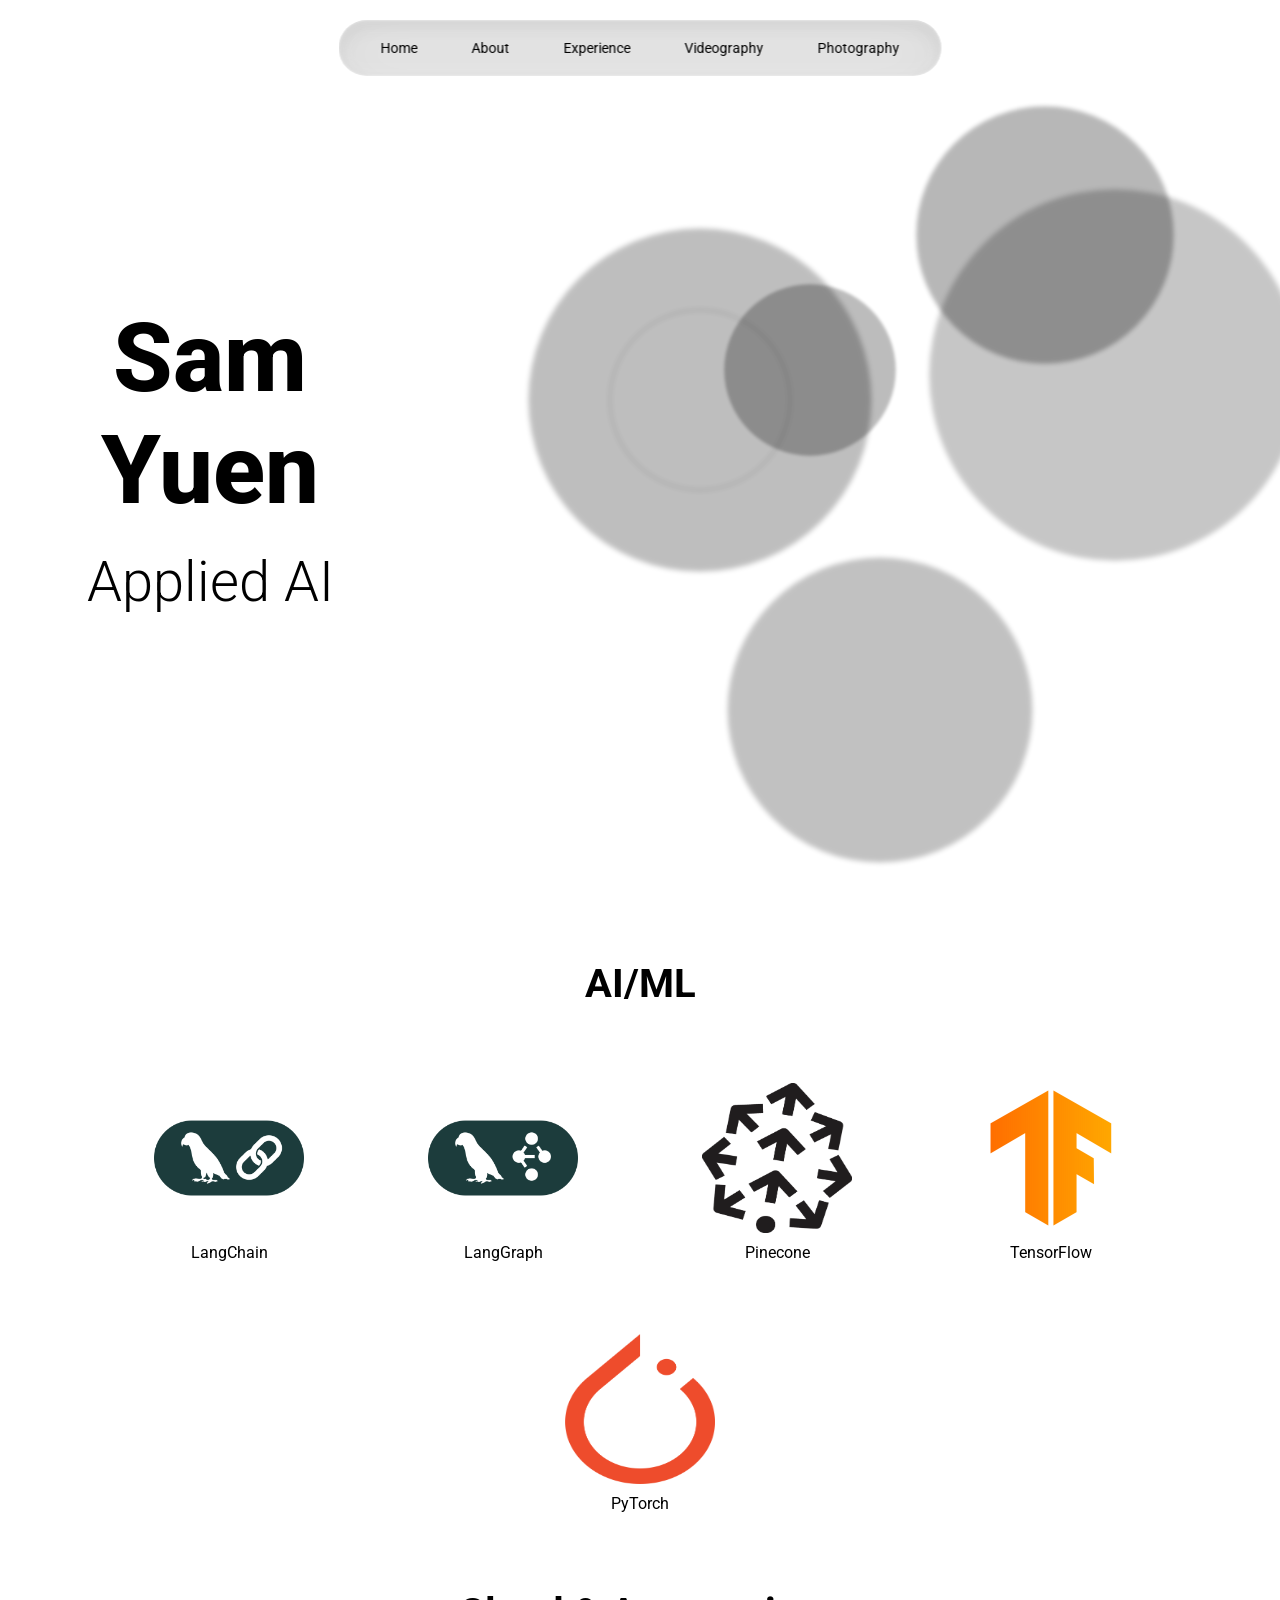
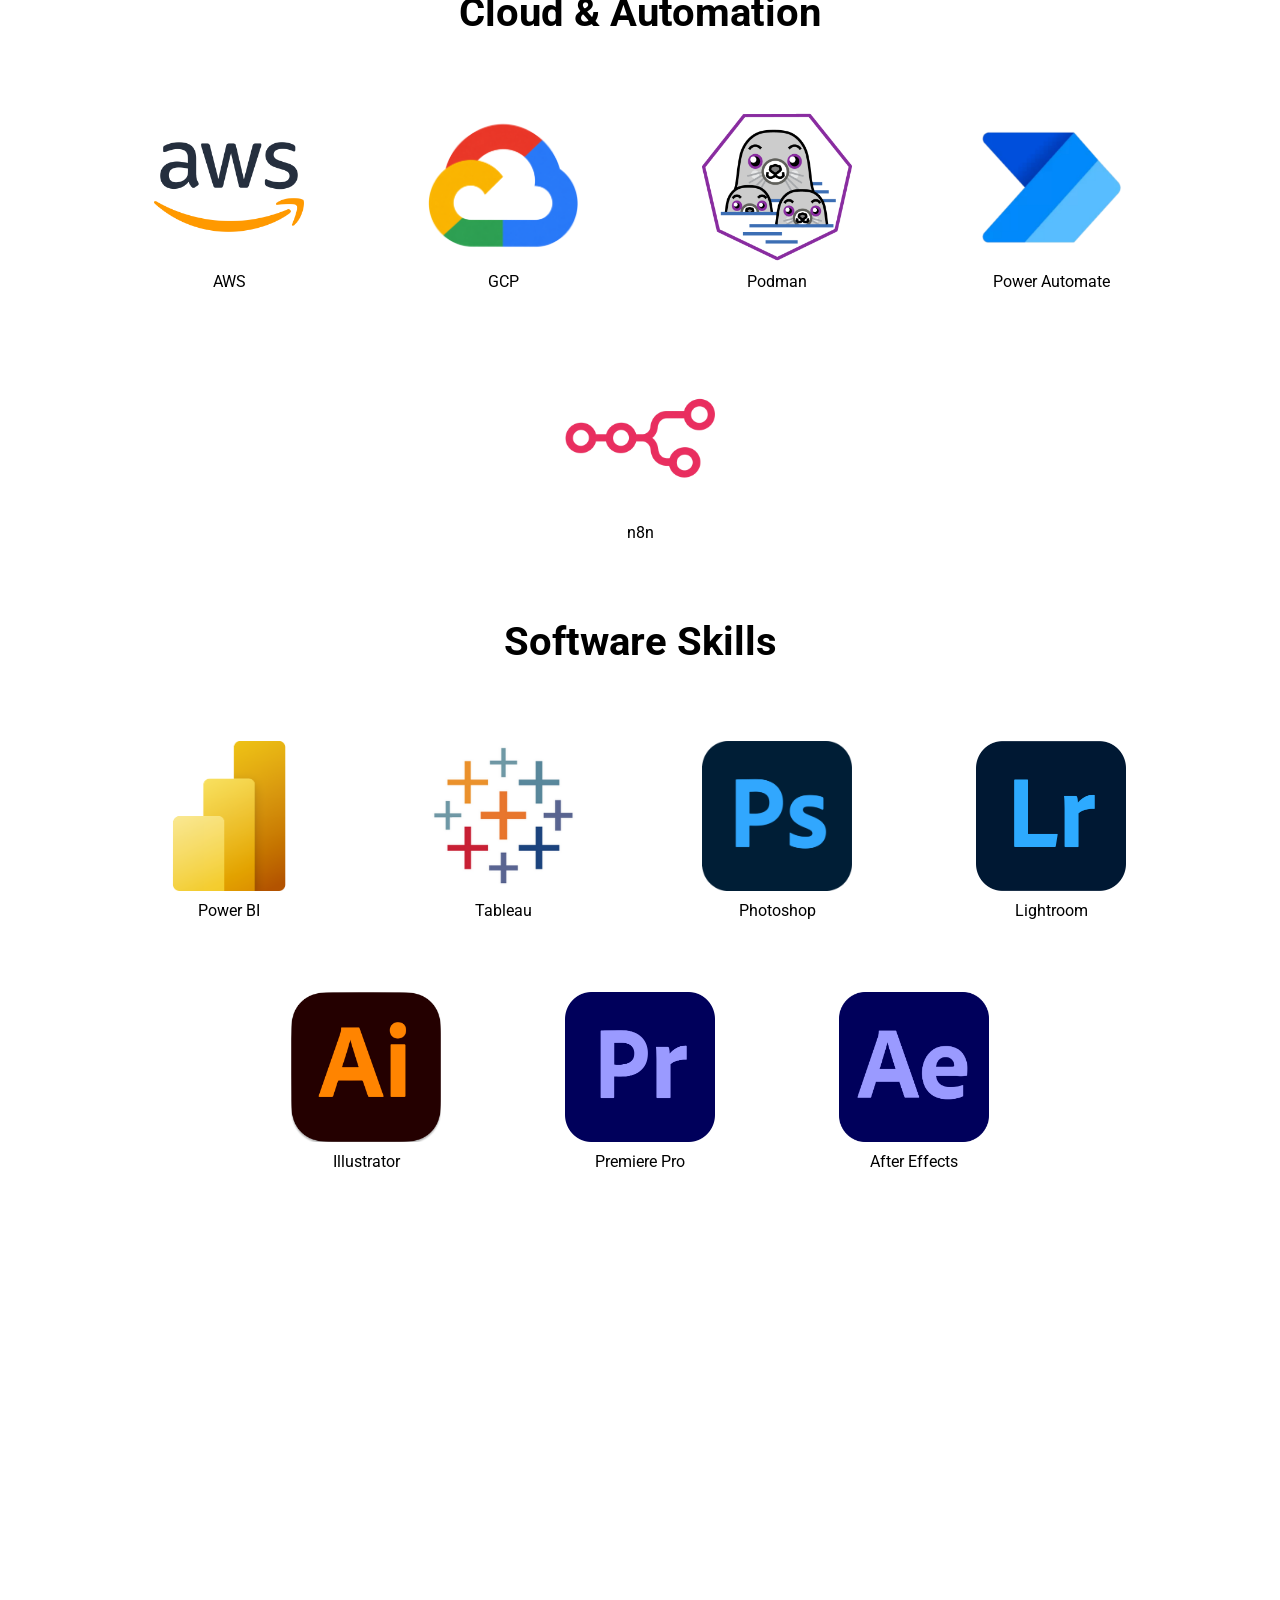
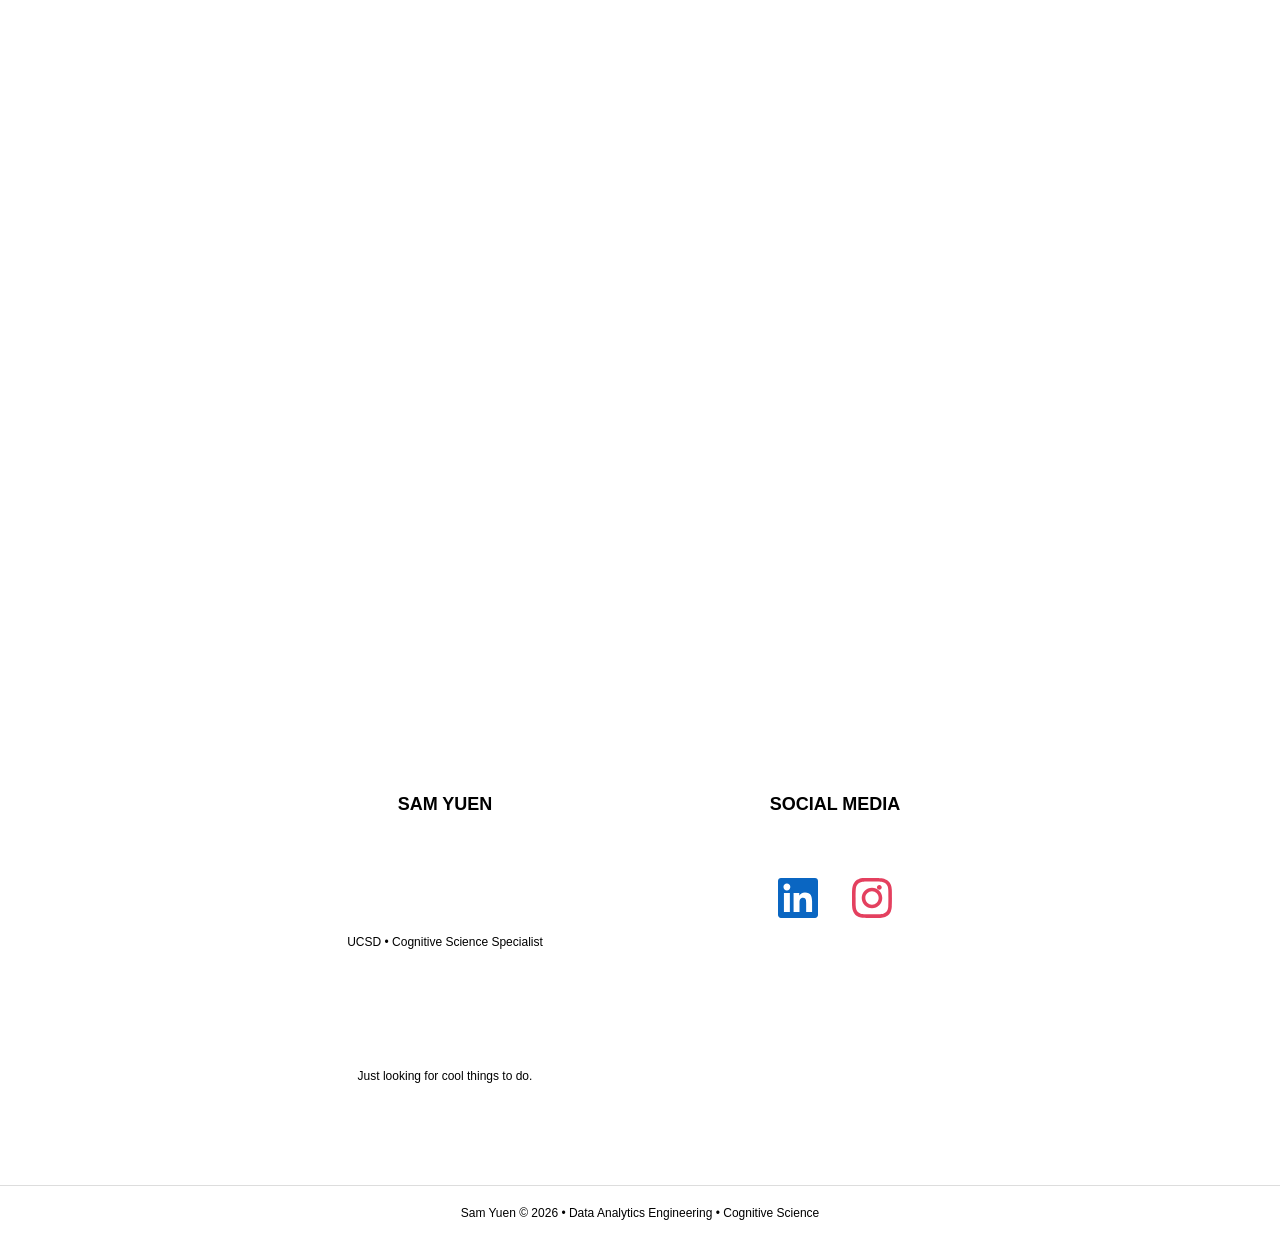
==== commit 06e631de: "Switch homepage to white background with black text and cogs Co-Authored-By: Claude Sonnet 5 <norepl" ====
--- a/index.html
+++ b/index.html
@@ -36,10 +36,10 @@
 	
 
 
-<div id="banner" style="display: flex; align-items: center; background: linear-gradient(135deg, #667eea 0%, #764ba2 100%); padding: 60px 40px; min-height: 500px; gap: 60px; position: relative; overflow: hidden;">
+<div id="banner" style="display: flex; align-items: center; background: #ffffff; padding: 60px 40px; min-height: 500px; gap: 60px; position: relative; overflow: hidden;">
   <!-- Left side text -->
   <div style="flex: 1; display: flex; flex-direction: column; justify-content: center; align-items: center; position: relative; z-index: 2;">
-    <div id="textContent" style="font-family: 'Roboto', sans-serif; color: white; text-align: center; transition: transform 0.1s ease-out;">
+    <div id="textContent" style="font-family: 'Roboto', sans-serif; color: black; text-align: center; transition: transform 0.1s ease-out;">
       <div style="font-size: 96px; font-weight: 800; margin-bottom: 20px;">Sam Yuen</div>
       <div style="font-size: 56px; line-height: 1.3; font-weight: 300;">
         <div>Applied AI</div>
@@ -58,113 +58,113 @@
           </filter>
         </defs>
         <g opacity="0.25" filter="url(#cogGlass1)">
-          <circle cx="100" cy="100" r="95" fill="white" stroke="rgba(255,255,255,0.3)" stroke-width="2"/>
+          <circle cx="100" cy="100" r="95" fill="black" stroke="rgba(0,0,0,0.3)" stroke-width="2"/>
           <g id="teeth1">
-            <rect x="95" y="8" width="10" height="20" fill="white"/>
-            <rect x="95" y="8" width="10" height="20" fill="white" transform="rotate(30 100 100)"/>
-            <rect x="95" y="8" width="10" height="20" fill="white" transform="rotate(60 100 100)"/>
-            <rect x="95" y="8" width="10" height="20" fill="white" transform="rotate(90 100 100)"/>
-            <rect x="95" y="8" width="10" height="20" fill="white" transform="rotate(120 100 100)"/>
-            <rect x="95" y="8" width="10" height="20" fill="white" transform="rotate(150 100 100)"/>
-            <rect x="95" y="8" width="10" height="20" fill="white" transform="rotate(180 100 100)"/>
-            <rect x="95" y="8" width="10" height="20" fill="white" transform="rotate(210 100 100)"/>
-            <rect x="95" y="8" width="10" height="20" fill="white" transform="rotate(240 100 100)"/>
-            <rect x="95" y="8" width="10" height="20" fill="white" transform="rotate(270 100 100)"/>
-            <rect x="95" y="8" width="10" height="20" fill="white" transform="rotate(300 100 100)"/>
-            <rect x="95" y="8" width="10" height="20" fill="white" transform="rotate(330 100 100)"/>
-          </g>
-          <circle cx="100" cy="100" r="60" fill="rgba(255,255,255,0.2)" stroke="rgba(255,255,255,0.3)" stroke-width="2"/>
+            <rect x="95" y="8" width="10" height="20" fill="black"/>
+            <rect x="95" y="8" width="10" height="20" fill="black" transform="rotate(30 100 100)"/>
+            <rect x="95" y="8" width="10" height="20" fill="black" transform="rotate(60 100 100)"/>
+            <rect x="95" y="8" width="10" height="20" fill="black" transform="rotate(90 100 100)"/>
+            <rect x="95" y="8" width="10" height="20" fill="black" transform="rotate(120 100 100)"/>
+            <rect x="95" y="8" width="10" height="20" fill="black" transform="rotate(150 100 100)"/>
+            <rect x="95" y="8" width="10" height="20" fill="black" transform="rotate(180 100 100)"/>
+            <rect x="95" y="8" width="10" height="20" fill="black" transform="rotate(210 100 100)"/>
+            <rect x="95" y="8" width="10" height="20" fill="black" transform="rotate(240 100 100)"/>
+            <rect x="95" y="8" width="10" height="20" fill="black" transform="rotate(270 100 100)"/>
+            <rect x="95" y="8" width="10" height="20" fill="black" transform="rotate(300 100 100)"/>
+            <rect x="95" y="8" width="10" height="20" fill="black" transform="rotate(330 100 100)"/>
+          </g>
+          <circle cx="100" cy="100" r="60" fill="rgba(0,0,0,0.2)" stroke="rgba(0,0,0,0.3)" stroke-width="2"/>
         </g>
         <g opacity="0.3" filter="url(#cogGlass1)">
-          <circle cx="100" cy="100" r="50" fill="none" stroke="rgba(255,255,255,0.4)" stroke-width="1"/>
+          <circle cx="100" cy="100" r="50" fill="none" stroke="rgba(0,0,0,0.4)" stroke-width="1"/>
         </g>
       </svg>
       
       <!-- Cog 0.5 (between cog 1 and 2, bottom) -->
       <svg id="cube0_5" style="position: absolute; left: 280px; top: 490px; width: 320px; height: 320px; transition: transform 0.1s ease-out; transform-style: preserve-3d; transform-origin: center;" viewBox="0 0 200 200">
         <g opacity="0.24" filter="url(#cogGlass1)">
-          <circle cx="100" cy="100" r="95" fill="white" stroke="rgba(255,255,255,0.28)" stroke-width="2"/>
+          <circle cx="100" cy="100" r="95" fill="black" stroke="rgba(0,0,0,0.28)" stroke-width="2"/>
           <g id="teeth0_5">
-            <rect x="95" y="8" width="10" height="20" fill="white"/>
-            <rect x="95" y="8" width="10" height="20" fill="white" transform="rotate(30 100 100)"/>
-            <rect x="95" y="8" width="10" height="20" fill="white" transform="rotate(60 100 100)"/>
-            <rect x="95" y="8" width="10" height="20" fill="white" transform="rotate(90 100 100)"/>
-            <rect x="95" y="8" width="10" height="20" fill="white" transform="rotate(120 100 100)"/>
-            <rect x="95" y="8" width="10" height="20" fill="white" transform="rotate(150 100 100)"/>
-            <rect x="95" y="8" width="10" height="20" fill="white" transform="rotate(180 100 100)"/>
-            <rect x="95" y="8" width="10" height="20" fill="white" transform="rotate(210 100 100)"/>
-            <rect x="95" y="8" width="10" height="20" fill="white" transform="rotate(240 100 100)"/>
-            <rect x="95" y="8" width="10" height="20" fill="white" transform="rotate(270 100 100)"/>
-            <rect x="95" y="8" width="10" height="20" fill="white" transform="rotate(300 100 100)"/>
-            <rect x="95" y="8" width="10" height="20" fill="white" transform="rotate(330 100 100)"/>
-          </g>
-          <circle cx="100" cy="100" r="60" fill="rgba(255,255,255,0.2)" stroke="rgba(255,255,255,0.28)" stroke-width="2"/>
+            <rect x="95" y="8" width="10" height="20" fill="black"/>
+            <rect x="95" y="8" width="10" height="20" fill="black" transform="rotate(30 100 100)"/>
+            <rect x="95" y="8" width="10" height="20" fill="black" transform="rotate(60 100 100)"/>
+            <rect x="95" y="8" width="10" height="20" fill="black" transform="rotate(90 100 100)"/>
+            <rect x="95" y="8" width="10" height="20" fill="black" transform="rotate(120 100 100)"/>
+            <rect x="95" y="8" width="10" height="20" fill="black" transform="rotate(150 100 100)"/>
+            <rect x="95" y="8" width="10" height="20" fill="black" transform="rotate(180 100 100)"/>
+            <rect x="95" y="8" width="10" height="20" fill="black" transform="rotate(210 100 100)"/>
+            <rect x="95" y="8" width="10" height="20" fill="black" transform="rotate(240 100 100)"/>
+            <rect x="95" y="8" width="10" height="20" fill="black" transform="rotate(270 100 100)"/>
+            <rect x="95" y="8" width="10" height="20" fill="black" transform="rotate(300 100 100)"/>
+            <rect x="95" y="8" width="10" height="20" fill="black" transform="rotate(330 100 100)"/>
+          </g>
+          <circle cx="100" cy="100" r="60" fill="rgba(0,0,0,0.2)" stroke="rgba(0,0,0,0.28)" stroke-width="2"/>
         </g>
       </svg>
       
       <!-- Cog 1.5 (medium, between 1 and 2) -->
       <svg id="cube1_5" style="position: absolute; left: 280px; top: 220px; width: 180px; height: 180px; transition: transform 0.1s ease-out; transform-style: preserve-3d; transform-origin: center;" viewBox="0 0 200 200">
         <g opacity="0.26" filter="url(#cogGlass1)">
-          <circle cx="100" cy="100" r="95" fill="white" stroke="rgba(255,255,255,0.32)" stroke-width="2"/>
+          <circle cx="100" cy="100" r="95" fill="black" stroke="rgba(0,0,0,0.32)" stroke-width="2"/>
           <g id="teeth1_5">
-            <rect x="95" y="8" width="10" height="20" fill="white"/>
-            <rect x="95" y="8" width="10" height="20" fill="white" transform="rotate(30 100 100)"/>
-            <rect x="95" y="8" width="10" height="20" fill="white" transform="rotate(60 100 100)"/>
-            <rect x="95" y="8" width="10" height="20" fill="white" transform="rotate(90 100 100)"/>
-            <rect x="95" y="8" width="10" height="20" fill="white" transform="rotate(120 100 100)"/>
-            <rect x="95" y="8" width="10" height="20" fill="white" transform="rotate(150 100 100)"/>
-            <rect x="95" y="8" width="10" height="20" fill="white" transform="rotate(180 100 100)"/>
-            <rect x="95" y="8" width="10" height="20" fill="white" transform="rotate(210 100 100)"/>
-            <rect x="95" y="8" width="10" height="20" fill="white" transform="rotate(240 100 100)"/>
-            <rect x="95" y="8" width="10" height="20" fill="white" transform="rotate(270 100 100)"/>
-            <rect x="95" y="8" width="10" height="20" fill="white" transform="rotate(300 100 100)"/>
-            <rect x="95" y="8" width="10" height="20" fill="white" transform="rotate(330 100 100)"/>
-          </g>
-          <circle cx="100" cy="100" r="60" fill="rgba(255,255,255,0.2)" stroke="rgba(255,255,255,0.32)" stroke-width="2"/>
+            <rect x="95" y="8" width="10" height="20" fill="black"/>
+            <rect x="95" y="8" width="10" height="20" fill="black" transform="rotate(30 100 100)"/>
+            <rect x="95" y="8" width="10" height="20" fill="black" transform="rotate(60 100 100)"/>
+            <rect x="95" y="8" width="10" height="20" fill="black" transform="rotate(90 100 100)"/>
+            <rect x="95" y="8" width="10" height="20" fill="black" transform="rotate(120 100 100)"/>
+            <rect x="95" y="8" width="10" height="20" fill="black" transform="rotate(150 100 100)"/>
+            <rect x="95" y="8" width="10" height="20" fill="black" transform="rotate(180 100 100)"/>
+            <rect x="95" y="8" width="10" height="20" fill="black" transform="rotate(210 100 100)"/>
+            <rect x="95" y="8" width="10" height="20" fill="black" transform="rotate(240 100 100)"/>
+            <rect x="95" y="8" width="10" height="20" fill="black" transform="rotate(270 100 100)"/>
+            <rect x="95" y="8" width="10" height="20" fill="black" transform="rotate(300 100 100)"/>
+            <rect x="95" y="8" width="10" height="20" fill="black" transform="rotate(330 100 100)"/>
+          </g>
+          <circle cx="100" cy="100" r="60" fill="rgba(0,0,0,0.2)" stroke="rgba(0,0,0,0.32)" stroke-width="2"/>
         </g>
       </svg>
       
       <!-- Cog 2 (large, center-right) -->
       <svg id="cube2" style="position: absolute; left: 480px; top: 120px; width: 390px; height: 390px; transition: transform 0.1s ease-out; transform-style: preserve-3d; transform-origin: center;" viewBox="0 0 200 200">
         <g opacity="0.22" filter="url(#cogGlass1)">
-          <circle cx="100" cy="100" r="95" fill="white" stroke="rgba(255,255,255,0.25)" stroke-width="2"/>
+          <circle cx="100" cy="100" r="95" fill="black" stroke="rgba(0,0,0,0.25)" stroke-width="2"/>
           <g id="teeth2">
-            <rect x="95" y="8" width="10" height="20" fill="white"/>
-            <rect x="95" y="8" width="10" height="20" fill="white" transform="rotate(30 100 100)"/>
-            <rect x="95" y="8" width="10" height="20" fill="white" transform="rotate(60 100 100)"/>
-            <rect x="95" y="8" width="10" height="20" fill="white" transform="rotate(90 100 100)"/>
-            <rect x="95" y="8" width="10" height="20" fill="white" transform="rotate(120 100 100)"/>
-            <rect x="95" y="8" width="10" height="20" fill="white" transform="rotate(150 100 100)"/>
-            <rect x="95" y="8" width="10" height="20" fill="white" transform="rotate(180 100 100)"/>
-            <rect x="95" y="8" width="10" height="20" fill="white" transform="rotate(210 100 100)"/>
-            <rect x="95" y="8" width="10" height="20" fill="white" transform="rotate(240 100 100)"/>
-            <rect x="95" y="8" width="10" height="20" fill="white" transform="rotate(270 100 100)"/>
-            <rect x="95" y="8" width="10" height="20" fill="white" transform="rotate(300 100 100)"/>
-            <rect x="95" y="8" width="10" height="20" fill="white" transform="rotate(330 100 100)"/>
-          </g>
-          <circle cx="100" cy="100" r="60" fill="rgba(255,255,255,0.2)" stroke="rgba(255,255,255,0.25)" stroke-width="2"/>
+            <rect x="95" y="8" width="10" height="20" fill="black"/>
+            <rect x="95" y="8" width="10" height="20" fill="black" transform="rotate(30 100 100)"/>
+            <rect x="95" y="8" width="10" height="20" fill="black" transform="rotate(60 100 100)"/>
+            <rect x="95" y="8" width="10" height="20" fill="black" transform="rotate(90 100 100)"/>
+            <rect x="95" y="8" width="10" height="20" fill="black" transform="rotate(120 100 100)"/>
+            <rect x="95" y="8" width="10" height="20" fill="black" transform="rotate(150 100 100)"/>
+            <rect x="95" y="8" width="10" height="20" fill="black" transform="rotate(180 100 100)"/>
+            <rect x="95" y="8" width="10" height="20" fill="black" transform="rotate(210 100 100)"/>
+            <rect x="95" y="8" width="10" height="20" fill="black" transform="rotate(240 100 100)"/>
+            <rect x="95" y="8" width="10" height="20" fill="black" transform="rotate(270 100 100)"/>
+            <rect x="95" y="8" width="10" height="20" fill="black" transform="rotate(300 100 100)"/>
+            <rect x="95" y="8" width="10" height="20" fill="black" transform="rotate(330 100 100)"/>
+          </g>
+          <circle cx="100" cy="100" r="60" fill="rgba(0,0,0,0.2)" stroke="rgba(0,0,0,0.25)" stroke-width="2"/>
         </g>
       </svg>
       
       <!-- Cog 3 (medium, top-right) -->
       <svg id="cube3" style="position: absolute; right: 60px; top: 40px; width: 270px; height: 270px; transition: transform 0.1s ease-out; transform-style: preserve-3d; transform-origin: center;" viewBox="0 0 200 200">
         <g opacity="0.28" filter="url(#cogGlass1)">
-          <circle cx="100" cy="100" r="95" fill="white" stroke="rgba(255,255,255,0.35)" stroke-width="2"/>
+          <circle cx="100" cy="100" r="95" fill="black" stroke="rgba(0,0,0,0.35)" stroke-width="2"/>
           <g id="teeth3">
-            <rect x="95" y="8" width="10" height="20" fill="white"/>
-            <rect x="95" y="8" width="10" height="20" fill="white" transform="rotate(30 100 100)"/>
-            <rect x="95" y="8" width="10" height="20" fill="white" transform="rotate(60 100 100)"/>
-            <rect x="95" y="8" width="10" height="20" fill="white" transform="rotate(90 100 100)"/>
-            <rect x="95" y="8" width="10" height="20" fill="white" transform="rotate(120 100 100)"/>
-            <rect x="95" y="8" width="10" height="20" fill="white" transform="rotate(150 100 100)"/>
-            <rect x="95" y="8" width="10" height="20" fill="white" transform="rotate(180 100 100)"/>
-            <rect x="95" y="8" width="10" height="20" fill="white" transform="rotate(210 100 100)"/>
-            <rect x="95" y="8" width="10" height="20" fill="white" transform="rotate(240 100 100)"/>
-            <rect x="95" y="8" width="10" height="20" fill="white" transform="rotate(270 100 100)"/>
-            <rect x="95" y="8" width="10" height="20" fill="white" transform="rotate(300 100 100)"/>
-            <rect x="95" y="8" width="10" height="20" fill="white" transform="rotate(330 100 100)"/>
-          </g>
-          <circle cx="100" cy="100" r="60" fill="rgba(255,255,255,0.2)" stroke="rgba(255,255,255,0.35)" stroke-width="2"/>
+            <rect x="95" y="8" width="10" height="20" fill="black"/>
+            <rect x="95" y="8" width="10" height="20" fill="black" transform="rotate(30 100 100)"/>
+            <rect x="95" y="8" width="10" height="20" fill="black" transform="rotate(60 100 100)"/>
+            <rect x="95" y="8" width="10" height="20" fill="black" transform="rotate(90 100 100)"/>
+            <rect x="95" y="8" width="10" height="20" fill="black" transform="rotate(120 100 100)"/>
+            <rect x="95" y="8" width="10" height="20" fill="black" transform="rotate(150 100 100)"/>
+            <rect x="95" y="8" width="10" height="20" fill="black" transform="rotate(180 100 100)"/>
+            <rect x="95" y="8" width="10" height="20" fill="black" transform="rotate(210 100 100)"/>
+            <rect x="95" y="8" width="10" height="20" fill="black" transform="rotate(240 100 100)"/>
+            <rect x="95" y="8" width="10" height="20" fill="black" transform="rotate(270 100 100)"/>
+            <rect x="95" y="8" width="10" height="20" fill="black" transform="rotate(300 100 100)"/>
+            <rect x="95" y="8" width="10" height="20" fill="black" transform="rotate(330 100 100)"/>
+          </g>
+          <circle cx="100" cy="100" r="60" fill="rgba(0,0,0,0.2)" stroke="rgba(0,0,0,0.35)" stroke-width="2"/>
         </g>
       </svg>
     </div>
@@ -222,19 +222,19 @@
 <div>
 	<ul class="codingskills">
   <li data-aos="fade-up"><a href="https://www.langchain.com/" target="_blank"><figure><img class="codingskills" src="images/index/langchain logo.png" width="150" height="150" alt="LangChain"/>
-    <figcaption style="color: white; font-family: 'Roboto', sans-serif;">LangChain</figcaption></figure></a></li>
+    <figcaption style="color: black; font-family: 'Roboto', sans-serif;">LangChain</figcaption></figure></a></li>
 
   <li data-aos="fade-up" data-aos-delay="100"><a href="https://www.langchain.com/langgraph" target="_blank"><figure><img class="codingskills" src="images/index/langgraph logo.png" width="150" height="150" alt="LangGraph"/>
-    <figcaption style="color: white; font-family: 'Roboto', sans-serif;">LangGraph</figcaption></figure></a></li>
+    <figcaption style="color: black; font-family: 'Roboto', sans-serif;">LangGraph</figcaption></figure></a></li>
 
   <li data-aos="fade-up" data-aos-delay="200"><a href="https://www.pinecone.io/" target="_blank"><figure><img class="codingskills" src="images/index/pinecone logo.png" width="150" height="150" alt="Pinecone"/>
-    <figcaption style="color: white; font-family: 'Roboto', sans-serif;">Pinecone</figcaption></figure></a></li>
+    <figcaption style="color: black; font-family: 'Roboto', sans-serif;">Pinecone</figcaption></figure></a></li>
 
   <li data-aos="fade-up" data-aos-delay="300"><a href="https://www.tensorflow.org/" target="_blank"><figure><img class="codingskills" src="images/index/tensorflow logo.png" width="150" height="150" alt="TensorFlow"/>
-    <figcaption style="color: white; font-family: 'Roboto', sans-serif;">TensorFlow</figcaption></figure></a></li>
+    <figcaption style="color: black; font-family: 'Roboto', sans-serif;">TensorFlow</figcaption></figure></a></li>
 
   <li data-aos="fade-up" data-aos-delay="400"><a href="https://pytorch.org/" target="_blank"><figure><img class="codingskills" src="images/index/pytorch logo.png" width="150" height="150" alt="PyTorch"/>
-    <figcaption style="color: white; font-family: 'Roboto', sans-serif;">PyTorch</figcaption></figure></a></li>
+    <figcaption style="color: black; font-family: 'Roboto', sans-serif;">PyTorch</figcaption></figure></a></li>
 	</ul>
 </div>
 
@@ -243,19 +243,19 @@
 <div>
 	<ul class="codingskills">
   <li data-aos="fade-up"><a href="https://aws.amazon.com/" target="_blank"><figure><img class="codingskills" src="images/index/aws logo.png" width="150" height="150" alt="AWS"/>
-    <figcaption style="color: white; font-family: 'Roboto', sans-serif;">AWS</figcaption></figure></a></li>
+    <figcaption style="color: black; font-family: 'Roboto', sans-serif;">AWS</figcaption></figure></a></li>
 
   <li data-aos="fade-up" data-aos-delay="100"><a href="https://cloud.google.com/" target="_blank"><figure><img class="codingskills" src="images/index/gcp logo.png" width="150" height="150" alt="GCP"/>
-    <figcaption style="color: white; font-family: 'Roboto', sans-serif;">GCP</figcaption></figure></a></li>
+    <figcaption style="color: black; font-family: 'Roboto', sans-serif;">GCP</figcaption></figure></a></li>
 
   <li data-aos="fade-up" data-aos-delay="200"><a href="https://podman.io/" target="_blank"><figure><img class="codingskills" src="images/index/podman logo.png" width="150" height="150" alt="Podman"/>
-    <figcaption style="color: white; font-family: 'Roboto', sans-serif;">Podman</figcaption></figure></a></li>
+    <figcaption style="color: black; font-family: 'Roboto', sans-serif;">Podman</figcaption></figure></a></li>
 
   <li data-aos="fade-up" data-aos-delay="300"><a href="https://powerautomate.microsoft.com/" target="_blank"><figure><img class="codingskills" src="images/index/power automate logo.webp" width="150" height="150" alt="Power Automate"/>
-    <figcaption style="color: white; font-family: 'Roboto', sans-serif;">Power Automate</figcaption></figure></a></li>
+    <figcaption style="color: black; font-family: 'Roboto', sans-serif;">Power Automate</figcaption></figure></a></li>
 
   <li data-aos="fade-up" data-aos-delay="400"><a href="https://n8n.io/" target="_blank"><figure><img class="codingskills" src="images/index/n8n logo.png" width="150" height="150" alt="n8n"/>
-    <figcaption style="color: white; font-family: 'Roboto', sans-serif;">n8n</figcaption></figure></a></li>
+    <figcaption style="color: black; font-family: 'Roboto', sans-serif;">n8n</figcaption></figure></a></li>
 	</ul>
 </div>
 
@@ -264,19 +264,19 @@
 <div>
 <ul class="softwareskills">
 
-<li class="software" data-aos="fade-up" data-aos-delay="0"><a href="https://powerbi.microsoft.com/en-us/"><figure><img class="software" src="images/index/powerbi.png" width="150" height="150" alt="Power BI"/><figcaption style="color: white; font-family: 'Roboto', sans-serif;">Power BI</figcaption></figure></a></li>
-
-<li class="software" data-aos="fade-up" data-aos-delay="100"><a href="https://www.tableau.com/"><figure><img class="software" src="images/index/tableau.jpg" width="150" height="150" alt="Tableau"/><figcaption style="color: white; font-family: 'Roboto', sans-serif;">Tableau</figcaption></figure></a></li>
-
-<li class="software" data-aos="fade-up" data-aos-delay="200"><a href="https://www.adobe.com/products/photoshop.html"><figure><img class="software" src="images/index/photoshopicon.png" width="150" height="150" alt="Photoshop"/><figcaption style="color: white; font-family: 'Roboto', sans-serif;">Photoshop</figcaption></figure></a></li>
-
-<li class="software" data-aos="fade-up" data-aos-delay="300"><a href="https://www.adobe.com/products/photoshop-lightroom-classic.html"><figure><img class="software" src="images/index/lightroomicon.png" width="150" height="150" alt="Lightroom"/><figcaption style="color: white; font-family: 'Roboto', sans-serif;">Lightroom</figcaption></figure></a></li>
-
-<li class="software" data-aos="fade-up" data-aos-delay="400"><a href="https://www.adobe.com/products/illustrator.html"><figure><img class="software" src="images/index/illustratoricon.png" width="150" height="150" alt="Illustrator"/><figcaption style="color: white; font-family: 'Roboto', sans-serif;">Illustrator</figcaption></figure></a></li>
-
-<li class="software" data-aos="fade-up" data-aos-delay="500"><a href="https://www.adobe.com/products/premiere.html"><figure><img class="software" src="images/index/premiereproicon.png" width="150" height="150" alt="Premiere Pro"/><figcaption style="color: white; font-family: 'Roboto', sans-serif;">Premiere Pro</figcaption></figure></a></li>
-
-<li class="software" data-aos="fade-up" data-aos-delay="600"><a href="https://www.adobe.com/products/aftereffects.html"><figure><img class="software" src="images/index/aftereffectsicon.png" width="150" height="150" alt="After Effects"/><figcaption style="color: white; font-family: 'Roboto', sans-serif;">After Effects</figcaption></figure></a></li>
+<li class="software" data-aos="fade-up" data-aos-delay="0"><a href="https://powerbi.microsoft.com/en-us/"><figure><img class="software" src="images/index/powerbi.png" width="150" height="150" alt="Power BI"/><figcaption style="color: black; font-family: 'Roboto', sans-serif;">Power BI</figcaption></figure></a></li>
+
+<li class="software" data-aos="fade-up" data-aos-delay="100"><a href="https://www.tableau.com/"><figure><img class="software" src="images/index/tableau.jpg" width="150" height="150" alt="Tableau"/><figcaption style="color: black; font-family: 'Roboto', sans-serif;">Tableau</figcaption></figure></a></li>
+
+<li class="software" data-aos="fade-up" data-aos-delay="200"><a href="https://www.adobe.com/products/photoshop.html"><figure><img class="software" src="images/index/photoshopicon.png" width="150" height="150" alt="Photoshop"/><figcaption style="color: black; font-family: 'Roboto', sans-serif;">Photoshop</figcaption></figure></a></li>
+
+<li class="software" data-aos="fade-up" data-aos-delay="300"><a href="https://www.adobe.com/products/photoshop-lightroom-classic.html"><figure><img class="software" src="images/index/lightroomicon.png" width="150" height="150" alt="Lightroom"/><figcaption style="color: black; font-family: 'Roboto', sans-serif;">Lightroom</figcaption></figure></a></li>
+
+<li class="software" data-aos="fade-up" data-aos-delay="400"><a href="https://www.adobe.com/products/illustrator.html"><figure><img class="software" src="images/index/illustratoricon.png" width="150" height="150" alt="Illustrator"/><figcaption style="color: black; font-family: 'Roboto', sans-serif;">Illustrator</figcaption></figure></a></li>
+
+<li class="software" data-aos="fade-up" data-aos-delay="500"><a href="https://www.adobe.com/products/premiere.html"><figure><img class="software" src="images/index/premiereproicon.png" width="150" height="150" alt="Premiere Pro"/><figcaption style="color: black; font-family: 'Roboto', sans-serif;">Premiere Pro</figcaption></figure></a></li>
+
+<li class="software" data-aos="fade-up" data-aos-delay="600"><a href="https://www.adobe.com/products/aftereffects.html"><figure><img class="software" src="images/index/aftereffectsicon.png" width="150" height="150" alt="After Effects"/><figcaption style="color: black; font-family: 'Roboto', sans-serif;">After Effects</figcaption></figure></a></li>
 </ul>
 </div>
 
@@ -285,22 +285,22 @@
 <div>
 	<ul class="codingskills">
   <li data-aos="fade-up"><a href="https://www.youtube.com/watch?v=Z1Yd7upQsXY&list=PLBZBJbE_rGRWeh5mIBhD-hhDwSEDxogDg"><figure><img class="codingskills" src="images/index/python.png" width="150" height="150" alt="Python"/>
-    <figcaption style="color: white; font-family: 'Roboto', sans-serif;">Python</figcaption></figure></a></li>
+    <figcaption style="color: black; font-family: 'Roboto', sans-serif;">Python</figcaption></figure></a></li>
 		
   <li data-aos="fade-up" data-aos-delay="100"><a href="https://www.w3schools.com/sql/"><figure><img class="codingskills" src="images/index/sql.png" width="150" height="150" alt="SQL"/>
-    <figcaption style="color: white; font-family: 'Roboto', sans-serif;">SQL</figcaption></figure></a></li>
+    <figcaption style="color: black; font-family: 'Roboto', sans-serif;">SQL</figcaption></figure></a></li>
 
   <li data-aos="fade-up" data-aos-delay="200"><a href="https://docs.microsoft.com/en-us/power-bi/transform-model/desktop-quickstart-learn-dax-basics"><figure><img class="codingskills" src="images/index/dax.png" width="150" height="150" alt="DAX"/>
-    <figcaption style="color: white; font-family: 'Roboto', sans-serif;">DAX</figcaption></figure></a></li>		
+    <figcaption style="color: black; font-family: 'Roboto', sans-serif;">DAX</figcaption></figure></a></li>		
 		
   <li data-aos="fade-up" data-aos-delay="300"><a href="https://www.python.org/about/gettingstarted/"><figure><img class="codingskills" src="images/index/html.png" width="150" height="150" alt="HTML"/>
-    <figcaption style="color: white; font-family: 'Roboto', sans-serif;">HTML</figcaption></figure></a></li>
+    <figcaption style="color: black; font-family: 'Roboto', sans-serif;">HTML</figcaption></figure></a></li>
 		
   <li data-aos="fade-up" data-aos-delay="400"><a href="https://www.w3schools.com/css/"><figure><img class="codingskills" src="images/index/css.png" width="150" height="150" alt="CSS"/>
-    <figcaption style="color: white; font-family: 'Roboto', sans-serif;">CSS</figcaption></figure></a></li>
+    <figcaption style="color: black; font-family: 'Roboto', sans-serif;">CSS</figcaption></figure></a></li>
 		
 <li data-aos="fade-up" data-aos-delay="500"><a href="https://www.w3schools.com/js/"><figure><img class="codingskills" src="images/index/javascript.png" width="150" height="150" alt="Javascript"/>
-    <figcaption style="color: white; font-family: 'Roboto', sans-serif;">Javascript</figcaption></figure></a></li>
+    <figcaption style="color: black; font-family: 'Roboto', sans-serif;">Javascript</figcaption></figure></a></li>
 	  </figure>
 </li>
 		
@@ -317,7 +317,7 @@
 		<video autoplay muted loop class="creativeskills">
   		<source src="videos/photographylink.mp4" type="video/mp4">
   	</video>
-		<figcaption style="color: white; font-family: 'Roboto', sans-serif;">Photography</figcaption>
+		<figcaption style="color: black; font-family: 'Roboto', sans-serif;">Photography</figcaption>
 	  </figure>
   </li>
 		
@@ -326,7 +326,7 @@
 		<video autoplay muted loop class="creativeskills">
   		<source src="videos/filmmaking.mp4" type="video/mp4">
   	</video>
-		<figcaption style="color: white; font-family: 'Roboto', sans-serif;">Filmmaking</figcaption>
+		<figcaption style="color: black; font-family: 'Roboto', sans-serif;">Filmmaking</figcaption>
 	  </figure>
   </li>
 </ul>
--- a/index.css
+++ b/index.css
@@ -1,7 +1,7 @@
 @charset "utf-8";
 
 body {
-	background: linear-gradient(90deg, #667eea 0%, #764ba2 100%);
+	background: #ffffff;
 	opacity: 0;
     transition: opacity 3s;
 }
@@ -76,7 +76,7 @@
 }
 
 nav.navbar a {
-  color: #f2f2f2;
+  color: #000000;
   font-family: 'Roboto', sans-serif;
   font-size: 14px;
   padding: 8px 12px;
@@ -91,7 +91,7 @@
 p.softwareskills {
 	text-align: center;
 	font-family: 'Roboto', sans-serif;
-	color: white;
+	color: black;
 	font-size: 40px;
 	margin-top: 40px;
 	font-weight: bold;
@@ -114,7 +114,7 @@
 }
 
 p.codingskills {
-	color: white;
+	color: black;
 	font-family: 'Roboto', sans-serif;
 	text-align: center;
 	font-size: 40px;
@@ -134,7 +134,7 @@
 }
 
 p.creativeskills {
-	color: white;
+	color: black;
 	font-family: 'Roboto', sans-serif;
 	text-align: center;
 	font-size: 40px;
@@ -163,7 +163,7 @@
 }
 
 .footer {
-	color: white;
+	color: black;
 	font-family: 'Lexend Deca', sans-serif;
 	font-size: 12px;
 	text-align: center;
